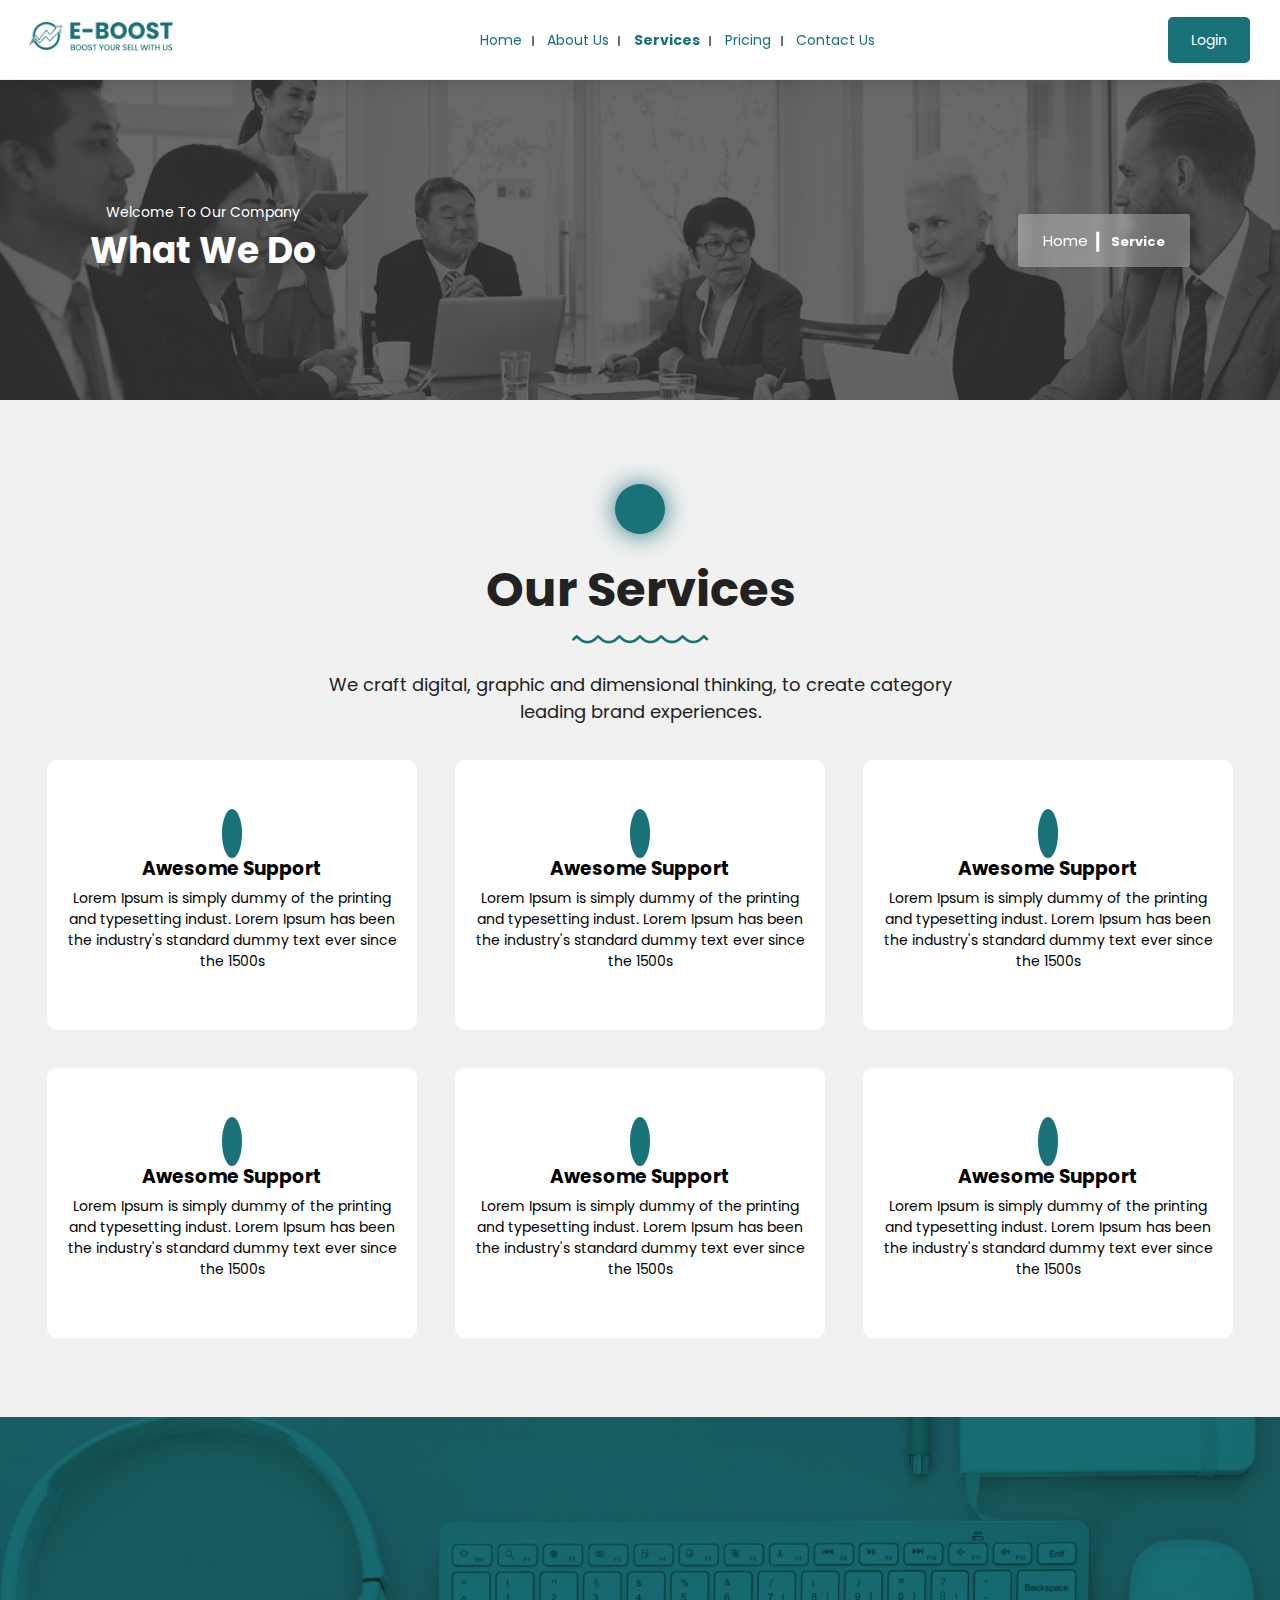
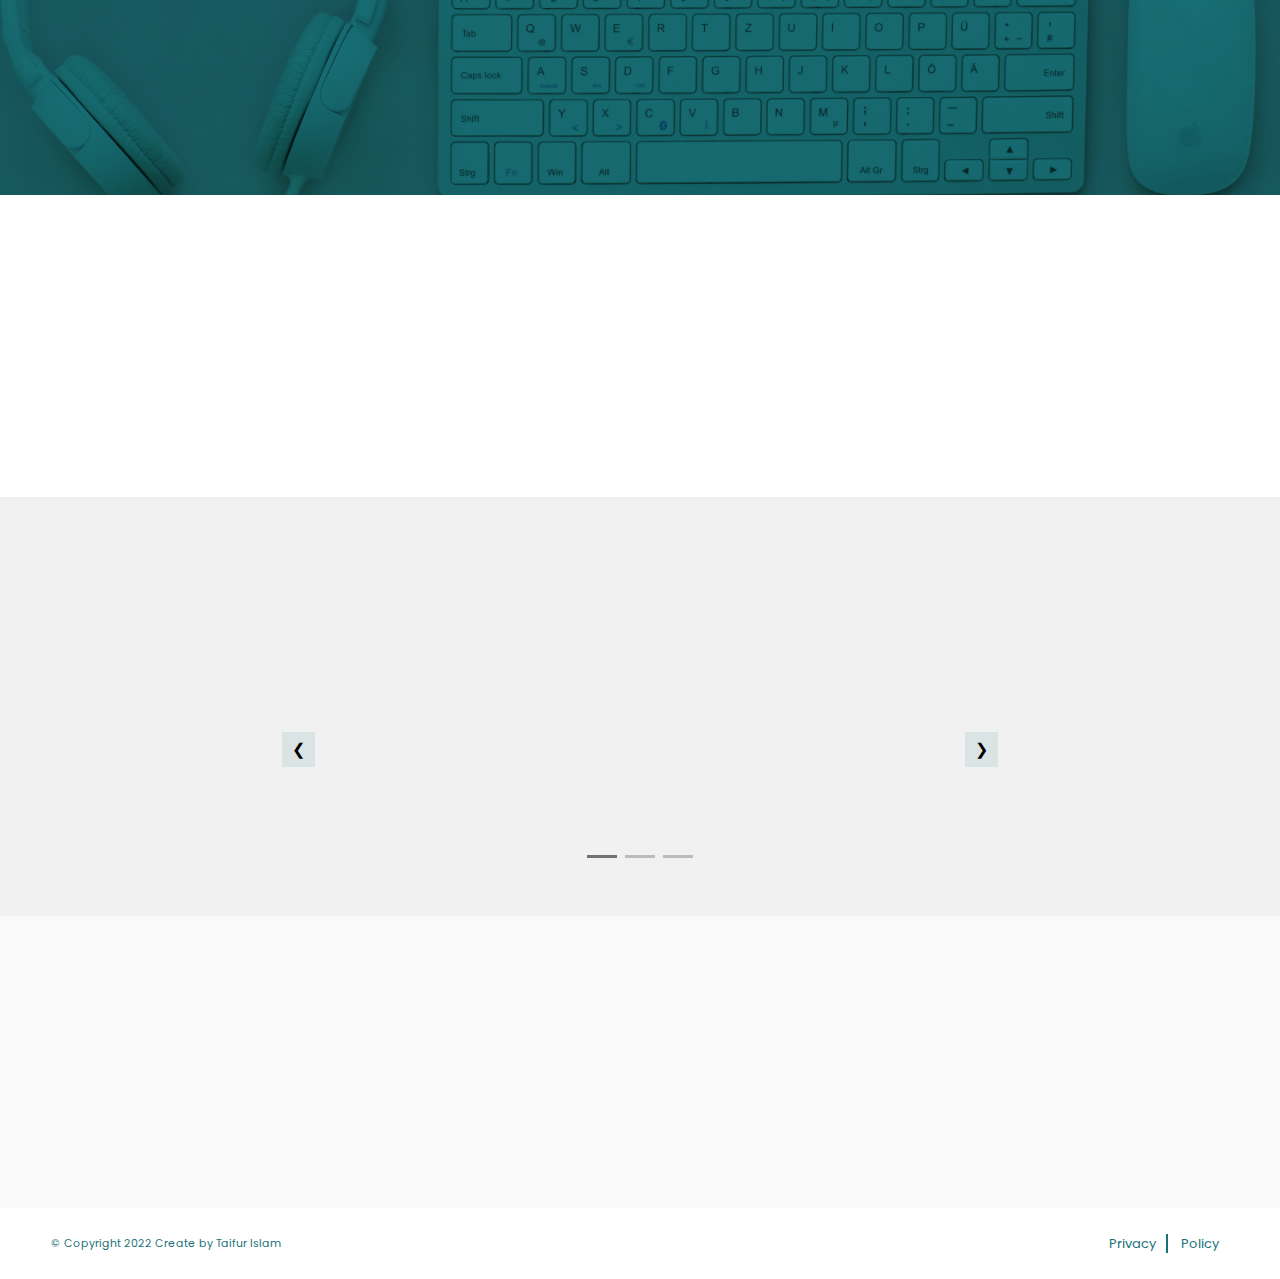
==== service.html @ 2b27e694 "agenci" ====
<!DOCTYPE html>
<html lang="en">
  <head>
    <meta charset="UTF-8" />
    <meta http-equiv="X-UA-Compatible" content="IE=edge" />
    <meta name="viewport" content="width=device-width, initial-scale=1.0" />
    <title>Service</title>

    <!-------------- custom CSS ------------>
    <link rel="stylesheet" href="./Css/Style.css" />

    <!-------------- about us CSS ------------>
    <link rel="stylesheet" href="./Css/about-us.css" />

    <!-------------- service CSS ------------>
    <link rel="stylesheet" href="./Css/service.css" />

    <!-------------- Css Animation ------------>
    <link
      rel="stylesheet"
      href="https://cdnjs.cloudflare.com/ajax/libs/animate.css/4.1.1/animate.min.css"
    />

    <!-------------- Font Awesome icon ------------>
    <link
      rel="stylesheet"
      href="https://cdnjs.cloudflare.com/ajax/libs/font-awesome/6.1.1/css/all.min.css"
      integrity="sha512-KfkfwYDsLkIlwQp6LFnl8zNdLGxu9YAA1QvwINks4PhcElQSvqcyVLLD9aMhXd13uQjoXtEKNosOWaZqXgel0g=="
      crossorigin="anonymous"
      referrerpolicy="no-referrer"
    />
  </head>
  <body>
    <div class="container">
      <!-------------- Header Start ------------>
      <header>
        <div class="header-container scrolled">
          <div class="header-logo">
            <img src="./image/Logo.png" alt="Logo" />
          </div>
          <div class="nav">
            <ul class="show__element">
              <li><a href="index.html">Home</a></li>
              <li><a href="about-us.html">About Us</a></li>
              <li>
                <a class="nav-link-service" href="service.html">Services</a>
              </li>
              <li><a href="price.html">Pricing</a></li>
              <li><a class="contact-us" href="contact.html">Contact Us</a></li>
            </ul>
          </div>
          <div class="login-btn item3">
            <a href="#">
              <span><i class="fa-solid fa-arrow-right-to-bracket"></i></span>
              Login
            </a>

            <div class="toggle__btn">
              <i class="fa-solid fa-bars"></i>
            </div>
          </div>
        </div>
      </header>
      <!-------------- Header end ------------>

      <!-------------- main start ------------>
      <main>
        <!-------------- service start ------------>

        <div class="about-hero serivce-hero">
          <div
            class="about__hero__text wow animate__animated animate__fadeInUp"
          >
            <p>Welcome To Our Company</p>
            <h2>What We Do</h2>
          </div>
          <div class="about__hero__btn wow animate__animated animate__fadeInUp">
            <a class="about__home__btn" href="index.html">Home</a>
            <a href="#">Service</a>
          </div>
        </div>
        <!-------------- service end ------------>

        <!-------------- service start ------------>
        <div class="service-container service-home">
          <div class="service__header wow animate__animated animate__fadeInUp">
            <div class="service__icon">
              <i class="fa-solid fa-screwdriver-wrench"></i>
            </div>
            <h1>Our Services</h1>
            <img src="./image/services heading.png" alt="" />
            <p>
              We craft digital, graphic and dimensional thinking, to create
              category <br />
              leading brand experiences.
            </p>
          </div>
          <div class="service__cards wow animate__animated animate__fadeInUp">
            <div class="service__card">
              <div class="card__top__icon">
                <i class="fa-solid fa-comments-dollar"></i>
              </div>
              <div class="service__text">
                <h3>Awesome Support</h3>
                <p>
                  Lorem Ipsum is simply dummy of the printing and typesetting
                  indust. Lorem Ipsum has been the industry's standard dummy
                  text ever since the 1500s
                </p>
              </div>
              <div class="card__bottom__icon">
                <i class="fas fa-thin fa-arrow-right-long"></i>
              </div>
            </div>

            <div class="service__card">
              <div class="card__top__icon">
                <i class="fa-solid fa-chart-line"></i>
              </div>
              <div class="service__text">
                <h3>Awesome Support</h3>
                <p>
                  Lorem Ipsum is simply dummy of the printing and typesetting
                  indust. Lorem Ipsum has been the industry's standard dummy
                  text ever since the 1500s
                </p>
              </div>
              <div class="card__bottom__icon">
                <i class="fas fa-thin fa-arrow-right-long"></i>
              </div>
            </div>

            <div class="service__card">
              <div class="card__top__icon">
                <i class="fa-solid fa-display"></i>
              </div>
              <div class="service__text">
                <h3>Awesome Support</h3>
                <p>
                  Lorem Ipsum is simply dummy of the printing and typesetting
                  indust. Lorem Ipsum has been the industry's standard dummy
                  text ever since the 1500s
                </p>
              </div>
              <div class="card__bottom__icon">
                <i class="fas fa-thin fa-arrow-right-long"></i>
              </div>
            </div>

            <div class="service__card">
              <div class="card__top__icon">
                <i class="fa-solid fa-comments-dollar"></i>
              </div>
              <div class="service__text">
                <h3>Awesome Support</h3>
                <p>
                  Lorem Ipsum is simply dummy of the printing and typesetting
                  indust. Lorem Ipsum has been the industry's standard dummy
                  text ever since the 1500s
                </p>
              </div>
              <div class="card__bottom__icon">
                <i class="fas fa-thin fa-arrow-right-long"></i>
              </div>
            </div>

            <div class="service__card">
              <div class="card__top__icon">
                <i class="fa-solid fa-comments-dollar"></i>
              </div>
              <div class="service__text">
                <h3>Awesome Support</h3>
                <p>
                  Lorem Ipsum is simply dummy of the printing and typesetting
                  indust. Lorem Ipsum has been the industry's standard dummy
                  text ever since the 1500s
                </p>
              </div>
              <div class="card__bottom__icon">
                <i class="fas fa-thin fa-arrow-right-long"></i>
              </div>
            </div>

            <div class="service__card">
              <div class="card__top__icon">
                <i class="fa-solid fa-comments-dollar"></i>
              </div>
              <div class="service__text">
                <h3>Awesome Support</h3>
                <p>
                  Lorem Ipsum is simply dummy of the printing and typesetting
                  indust. Lorem Ipsum has been the industry's standard dummy
                  text ever since the 1500s
                </p>
              </div>
              <div class="card__bottom__icon">
                <i class="fas fa-thin fa-arrow-right-long"></i>
              </div>
            </div>
          </div>
        </div>
        <!-------------- service end ------------>

        <!-------------- Our Work start ------------>
        <div class="work-container">
          <div class="projects work wow animate__animated animate__fadeInUp">
            <h1 class="work-num number-section" data-number="2570">0+</h1>
            <h2>Projects Done</h2>
          </div>
          <div class="awards work wow animate__animated animate__fadeInUp">
            <h1 class="work-num" data-number="300">0+</h1>
            <h2>Awards Wins</h2>
          </div>
          <div class="clients work wow animate__animated animate__fadeInUp">
            <h1 class="work-num" data-number="4500">0+</h1>
            <h2>Happy Clients</h2>
          </div>
          <div class="country work wow animate__animated animate__fadeInUp">
            <h1 class="work-num" data-number="270">0+</h1>
            <h2>Country</h2>
          </div>
        </div>
        <!-------------- Our Work end ------------>

        <!-------------- Partner start ------------>
        <div
          class="partner-container wow animate__animated animate__fadeInUp"
          id="home-partner"
        >
          <div class="partner__logo">
            <a href="https://www.shopify.com/" target="_blank"
              ><img src="./image/Shopify.png" alt=""
            /></a>
            <a href="https://wordpress.com/" target="_blank">
              <img
                src="./image/6-2-wordpress-logo-high-quality-png.png"
                alt=""
              />
            </a>
            <a href="https://www.envato.com/" target="_blank">
              <img src="./image/envato.png" alt="" />
            </a>
            <a href="https://www.wix.com/" target="_blank">
              <img src="./image/wix.png" alt="" />
            </a>
            <a
              href="https://business.adobe.com/products/magento/magento-commerce.html"
              target="_blank"
            >
              <img src="./image/magento.png" alt="" />
            </a>
            <a href="https://www.templatemonster.com/" target="_blank">
              <img src="./image/partner-logo6.png" alt="" />
            </a>
          </div>
        </div>
        <!-------------- Partner end ------------>

        <!-------------- Review Start ------------>
        <div class="review-container about-review service-review">
          <div class="review__heading wow animate__animated animate__fadeInUp">
            <h1>What Client Says</h1>
            <img src="./image/services heading.png" alt="" />
            <p>
              It is a long established fact that create category leading brand
              experiences a reader will be distracted by the readable content of
              a page when looking.
            </p>
          </div>
          <div
            class="slideshow-container wow animate__animated animate__fadeInUp"
          >
            <div class="reviews__ review__slide">
              <div class="mySlides fade">
                <div class="review__">
                  <div class="review__main">
                    <div class="client__info">
                      <img src="./image/client1.png" alt="" />
                      <h4>Jordan Dakin</h4>
                      <p>Web Designer</p>
                      <div class="review__icon">
                        <i class="fa-solid fa-star"></i>
                        <i class="fa-solid fa-star"></i>
                        <i class="fa-solid fa-star"></i>
                        <i class="fa-solid fa-star"></i>
                        <i class="fa-solid fa-star"></i>
                      </div>
                    </div>
                    <div class="client__review">
                      <p>
                        Our task must be to free ourselves by widening our
                        circle of compassion to embrace all living creaturs and
                        the whole of quis consectetur nunc sit amet semper
                        justo. nature and its beauty.
                      </p>
                    </div>
                  </div>
                </div>
              </div>

              <div class="mySlides fade">
                <div class="review__">
                  <div class="review__main">
                    <div class="client__info">
                      <img
                        class="review__img"
                        src="./image/DSC_0022 1.png"
                        alt=""
                      />
                      <h4>Mossarof Hossain</h4>
                      <p>Web Designer</p>
                      <div class="review__icon">
                        <i class="fa-solid fa-star"></i>
                        <i class="fa-solid fa-star"></i>
                        <i class="fa-solid fa-star"></i>
                        <i class="fa-solid fa-star"></i>
                        <i class="fa-solid fa-star"></i>
                      </div>
                    </div>
                    <div class="client__review">
                      <p>
                        Our task must be to free ourselves by widening our
                        circle of compassion to embrace all living creaturs and
                        the whole of quis consectetur nunc sit amet semper
                        justo. nature and its beauty.
                      </p>
                    </div>
                  </div>
                </div>
              </div>

              <div class="mySlides fade">
                <div class="review__">
                  <div class="review__main">
                    <div class="client__info">
                      <img class="review__img" src="./image/our.png" alt="" />
                      <h4>Sokina Begom</h4>
                      <p>Web Designer</p>
                      <div class="review__icon">
                        <i class="fa-solid fa-star"></i>
                        <i class="fa-solid fa-star"></i>
                        <i class="fa-solid fa-star"></i>
                        <i class="fa-solid fa-star"></i>
                        <i class="fa-solid fa-star"></i>
                      </div>
                    </div>
                    <div class="client__review">
                      <p>
                        Lorem ipsum dolor sit amet, consectetur adipisicing
                        elit. Nostrum, autem non incidunt ducimus iusto facilis
                        doloremque ut molestias veritatis dolores.
                      </p>
                    </div>
                  </div>
                </div>
              </div>
            </div>
          </div>
          <div style="text-align: center">
            <span class="dot" onclick="currentSlide(1)"></span>
            <span class="dot" onclick="currentSlide(2)"></span>
            <span class="dot" onclick="currentSlide(3)"></span>
          </div>
          <div class="slider__arrow__btn">
            <!-- Next and previous buttons -->
            <a class="prev" onclick="plusSlides(-1)">&#10094;</a>
            <a class="next" onclick="plusSlides(1)">&#10095;</a>
          </div>
        </div>
        <!-------------- Review end ------------>

        <!-------------- footer start ------------>
        <footer>
          <div class="footer-container">
            <div class="main__footer">
              <div class="footer__logo wow animate__animated animate__fadeInUp">
                <img src="./image/Logo.png" alt="" />
                <p>
                  Lorem ipsum dolor sit amet consectetur adipisicing elit.
                  Suscipit
                  <br />
                  sint quia officia commodi nihil rem
                </p>
              </div>
              <div
                class="company__footer wow animate__animated animate__fadeInUp"
              >
                <h3>Company</h3>
                <ul>
                  <li><a href="#">Our Team</a></li>
                  <li><a href="#">Our Partner</a></li>
                  <li><a href="#">FAQ</a></li>
                  <li><a href="#">Blog</a></li>
                </ul>
              </div>
              <div
                class="footer__support wow animate__animated animate__fadeInUp"
              >
                <h3>Support</h3>
                <ul>
                  <li><a href="#">Account</a></li>
                  <li><a href="#">Support</a></li>
                  <li><a href="#">Feedback</a></li>
                  <li><a href="#">Contact Us</a></li>
                  <li><a href="#">Accesbility</a></li>
                </ul>
              </div>
              <div
                class="footer__subscribe wow animate__animated animate__fadeInUp"
              >
                <h3>Subscribe For Latest News</h3>
                <label for="Email">
                  <input
                    type="email"
                    name="email"
                    id=""
                    placeholder="Email Address"
                  />
                  <button type="submit">
                    <i class="fa-solid fa-arrow-right-long"></i>
                  </button>
                </label>
                <div
                  class="footer__sub__icon wow animate__animated animate__heartBeat"
                >
                  <ul>
                    <li>
                      <a href="#"><i class="fa-brands fa-facebook"></i></a>
                    </li>
                    <li>
                      <a href="#"><i class="fa-brands fa-twitter"></i></a>
                    </li>
                    <li>
                      <a href="#"><i class="fa-brands fa-instagram"></i></a>
                    </li>
                    <li>
                      <a href="#"><i class="fa-brands fa-linkedin-in"></i></a>
                    </li>
                    <li>
                      <a href="#"><i class="fa-brands fa-youtube"></i></a>
                    </li>
                  </ul>
                </div>
              </div>
            </div>
          </div>
          <div class="footer__copyright">
            <small>
              <span>&copy; Copyright </span> 2022 Create by Taifur Islam
            </small>
            <p>
              <span class="footer__privacy">Privacy</span> <span>Policy</span>
            </p>
          </div>
        </footer>
        <!-------------- footer end ------------>

        <!-------------- Team member end ------------>
      </main>
      <!-------------- main end ------------>

      <!-------------- footer start ------------>
      <footer></footer>

      <!-------------- footer end ------------>
    </div>

    <!-------------- custom js ------------>
    <script src="./JavaScript/service.js"></script>
    <script src="./JavaScript/main.js"></script>

    <!-------------- Wow js ------------>
    <script src="JavaScript/wow.min.js"></script>
    <script>
      new WOW().init();
    </script>
  </body>
</html>
---- Css/Style.css ----
/* ----------------Google Font----------- */

@import url("https://fonts.googleapis.com/css2?family=Abril+Fatface&family=Kdam+Thmor+Pro&family=Montserrat&family=Poppins:wght@200;300;400;500;600;700;800&display=swap");

/* font-family: 'Abril Fatface', cursive;
font-family: 'Kdam Thmor Pro', sans-serif;
font-family: 'Montserrat', sans-serif;
font-family: 'Poppins', sans-serif; */

/*------------- Common Css start -----------*/
*,
*::after,
*::before {
  margin: 0;
  padding: 0;
  box-sizing: border-box;
}
html {
  scroll-behavior: smooth;
}
body {
  height: 100vh;
  margin-top: 80px;
  width: 100%;
  font-family: "Poppins", sans-serif;
}
button {
  border: none;
}
ul {
  list-style: none;
}
a {
  text-decoration: none;
  color: #000000;
}

.active__page {
  font-weight: bold;
  color: #197278;
}

:root {
  --animate-duration: 4000ms;
  --animate-delay: 6s;
}
/*------------- Common Css end -----------*/

/*------------- Header start -----------*/
.container {
  margin: 0;
}

.header-container {
  position: fixed;
  width: 100%;
  display: flex;
  flex-wrap: wrap;
  justify-content: space-around;
  align-items: center;
  padding: 20px 10px;
  z-index: 10;
  top: 0;
}
.header-container.scrolled {
  background-color: rgba(255, 255, 255, 0.9);
  box-shadow: 0 5px 20px 0.1px rgba(0, 0, 0, 0.1);
  -webkit-backdrop-filter: blur(15px);
  backdrop-filter: blur(15px);
}
.header-container.scrolled .header-logo {
  transform: scale(0.9);
  -webkit-transform: scale(0.9);
  -moz-transform: scale(0.9);
  -ms-transform: scale(0.9);
  -o-transform: scale(0.9);
}
.header-logo {
  margin-left: 10px;
  transition: 0.3s;
  -webkit-transition: 0.3s;
  -moz-transition: 0.3s;
  -ms-transition: 0.3s;
  -o-transition: 0.3s;
}
.header-logo:hover {
  transform: scale(1.1);
  -webkit-transform: scale(1.1);
  -moz-transform: scale(1.1);
  -ms-transform: scale(1.1);
  -o-transform: scale(1.1);
}
.header-container .nav ul {
  display: flex;
  align-items: center;
  justify-content: center;
}
.header-container .nav ul li a {
  position: relative;
  padding: 0px 10px 0 15px;
  font-size: 14px;
  color: #197278;
  text-align: center;
}
.header-container .nav ul li a::after {
  content: "";
  height: 2px;
  width: 10px;
  background-color: #717171;
  position: absolute;
  top: 50%;
  left: 95%;
  transform: rotate(90deg);
  -webkit-transform: rotate(90deg);
  -moz-transform: rotate(90deg);
  -ms-transform: rotate(90deg);
  -o-transform: rotate(90deg);
}
.header-container .nav ul li .contact-us::after {
  display: none;
}

.header-container .nav ul li a:focus {
  font-weight: bold;
}
.header-container .nav ul .contact-us {
  border: none;
}
.header-container .login-btn {
  margin-right: 20px;
}
.header-container .login-btn a {
  padding: 13px 23px;
  background-color: #197278;
  color: #ffffff;
  font-size: 14px;
  border-radius: 5px;
  transition: 0.3s;
  -webkit-border-radius: 5px;
  -moz-border-radius: 5px;
  -ms-border-radius: 5px;
  -o-border-radius: 5px;
  -webkit-transition: 0.3s;
  -moz-transition: 0.3s;
  -ms-transition: 0.3s;
  -o-transition: 0.3s;
}
.header-container .login-btn a:hover {
  background-color: #1b5b5f;
}
.toggle__btn {
  display: none;
}

/*------------- Header end -----------*/

/*------------- hero start -----------*/
.hero-container {
  display: flex;
  justify-content: space-around;
  align-items: center;
  height: auto;
  width: 100%;
  padding: 2%;
}
.hero-images {
  padding: 10px;
  position: relative;
}
.hero-images img {
  transform: scale(1);
  -webkit-transform: scale(1);
  -moz-transform: scale(1);
  -ms-transform: scale(1);
  -o-transform: scale(1);
  z-index: 0;
}
.hero-bg img {
  position: absolute;
  left: 220px;
  top: 10px;
}

.hero-text {
  padding: 10px;
}
.hero-text .mult-time {
  display: inline-block;
  margin-bottom: 10px;
  background-color: rgba(140, 222, 220, 30%);
  padding: 10px;
  border-radius: 10px;
  -webkit-border-radius: 10px;
  -moz-border-radius: 10px;
  -ms-border-radius: 10px;
  -o-border-radius: 10px;
  box-shadow: rgba(0, 0, 0, 0.24) 0px 3px 8px;
  transition: all 0.5s ease;
  -webkit-transition: all 0.5s ease;
  -moz-transition: all 0.5s ease;
  -ms-transition: all 0.5s ease;
  -o-transition: all 0.5s ease;
}
.hero-text .mult-time:hover {
  transform: scale(1.1);
  -webkit-transform: scale(1.1);
  -moz-transform: scale(1.1);
  -ms-transform: scale(1.1);
  -o-transform: scale(1.1);
}

.hero-text .mult-time p {
  background-color: rgba(140, 222, 220, 60%);
  padding: 5px;
  font-weight: bold;
  color: #197278;
  border-radius: 5px;
  -webkit-border-radius: 5px;
  -moz-border-radius: 5px;
  -ms-border-radius: 5px;
  -o-border-radius: 5px;
}
.hero-text .grow {
  opacity: 0.7;
  letter-spacing: 1.5px;
  font-size: 50px;
}

.hero-text .business-text {
  display: inline-block;
  color: #197278;
  padding: 0 5px;
  letter-spacing: 3px;
  transform: rotate(-3deg);
  border: 2px solid #197278;
  -webkit-transform: rotate(-3deg);
  -moz-transform: rotate(-3deg);
  -ms-transform: rotate(-3deg);
  -o-transform: rotate(-3deg);
}
.hero-text .business-text h1 {
  font-size: 90px;
  transform: rotate(3deg);
  -webkit-transform: rotate(3deg);
  -moz-transform: rotate(3deg);
  -ms-transform: rotate(3deg);
  -o-transform: rotate(3deg);
}
.hero-text .hero-desc {
  padding: 20px 0 10px 0;
  letter-spacing: 1px;
  font-size: 14px;
  margin-bottom: 10px;
}
.hero-btn {
  display: flex;
  justify-content: start;
  align-items: center;
}
.hero-btn a {
  color: #197278;
  font-size: 15px;
  cursor: pointer;
  border-radius: 3px;
  -webkit-border-radius: 3px;
  -moz-border-radius: 3px;
  -ms-border-radius: 3px;
  -o-border-radius: 3px;
}
.hero-btn .discover-btn {
  display: flex;
  justify-content: center;
  align-items: center;
  text-align: center;
  width: 170px;
  height: 50px;
  margin-right: 10px;
  border: 1.5px solid #197278;
  font-weight: 700;
  transition: 0.3s;
  border-radius: 5px;
  -webkit-transition: 0.3s;
  -moz-transition: 0.3s;
  -ms-transition: 0.3s;
  -o-transition: 0.3s;
  -webkit-border-radius: 5px;
  -moz-border-radius: 5px;
  -ms-border-radius: 5px;
  -o-border-radius: 5px;
}
.hero-btn .discover-btn:hover {
  background-color: #f7dada;
}
.hero-btn .contact-btn {
  display: flex;
  justify-content: center;
  align-items: center;
  text-align: center;
  height: 50px;
  width: 170px;
  letter-spacing: 1px;
  border: 1.5px solid #197278;
  background-color: #197278;
  transition: 0.3s;
  border-radius: 5px;
  -webkit-transition: 0.3s;
  -moz-transition: 0.3s;
  -ms-transition: 0.3s;
  -o-transition: 0.3s;
  -webkit-border-radius: 5px;
  -moz-border-radius: 5px;
  -ms-border-radius: 5px;
  -o-border-radius: 5px;
}
.hero-btn .contact-btn a {
  color: #ffff;
}
.hero-btn .contact-btn:hover {
  background-color: #1b5b5f;
}

/*------------- hero end -----------*/

/*------------- Home page about us start -----------*/
.home-about-container {
  padding: 5% 2%;
  position: relative;
  display: grid;
  grid-template-columns: 1fr 1fr;
  justify-content: center;
  align-items: center;
}
.home-about-image {
  margin-right: 10%;
}
.home-about-image .pc-img {
  margin-left: auto;
  display: block;
  border-radius: 10px;
  -webkit-border-radius: 10px;
  -moz-border-radius: 10px;
  -ms-border-radius: 10px;
  -o-border-radius: 10px;
}
.home-about-image .user-photos {
  position: absolute;
  top: 30%;
  left: 33%;
  background-color: #197278;
  padding: 31px 22px;
  border-radius: 10px;
  -webkit-border-radius: 10px;
  -moz-border-radius: 10px;
  -ms-border-radius: 10px;
  -o-border-radius: 10px;
}
.home-about-image .user-photos img {
  width: 80%;
  display: block;
  margin: 0 auto;
}
.home-about-image .user-photos h2 {
  text-align: center;
  color: #ffffff;
}
.home-about-text {
  margin-left: 10%;
}
.home-about-text .home-about-btn {
  color: #197278;
  font-size: 13px;
  padding: 7px;
  background-color: rgba(25, 114, 120, 20%);
  border-radius: 5px;
  transition: 0.2s;
  -webkit-border-radius: 5px;
  -moz-border-radius: 5px;
  -ms-border-radius: 5px;
  -o-border-radius: 5px;
  -webkit-transition: 0.2s;
  -moz-transition: 0.2s;
  -ms-transition: 0.2s;
  -o-transition: 0.2s;
}
.home-about-text .home-about-btn:hover {
  background-color: #197278;
  color: #ffffff;
}
.home-about-text h1 {
  color: #222222;
  font-size: 30px;
  font-weight: bold;
  margin: 20px 0;
}
.home-about-text p {
  font-size: 15px;
  line-height: 30px;
  margin-bottom: 15px;
}
.home-about-text .lern-more-btn {
  width: 130px;
  height: 45px;
  margin-top: 30px;
  font-size: 14px;
  display: flex;
  justify-content: center;
  align-items: center;
  background-color: #197278;
  border-radius: 5px;
  transition: 0.3s;
  box-shadow: 0px 4px 23px rgb(25 114 120 / 48%);
  -webkit-border-radius: 5px;
  -moz-border-radius: 5px;
  -ms-border-radius: 5px;
  -o-border-radius: 5px;
  -webkit-transition: 0.3s;
  -moz-transition: 0.3s;
  -ms-transition: 0.3s;
  -o-transition: 0.3s;
}
.home-about-text .lern-more-btn a {
  font-size: 14px;
  color: #fff;
}
.home-about-text .lern-more-btn:hover {
  background-color: #164447;
}
/*------------- Home page about us end -----------*/

/*------------- services start -----------*/
.service-container {
  padding: 5% 2%;
  background-color: #f1f1f1;
}
.service__header {
  text-align: center;
}
.service__header .service__icon {
  height: 50px;
  width: 50px;
  margin: 20px auto;
  font-size: 1.3rem;
  background-color: #197278;
  color: #ffffff;
  padding: 10px;
  box-shadow: rgb(25 114 120 / 94%) 0px 1px 25px;
  border-radius: 50%;
  -webkit-border-radius: 50%;
  -moz-border-radius: 50%;
  -ms-border-radius: 50%;
  -o-border-radius: 50%;
}
.service__header h1 {
  font-size: 48px;
  color: #222222;
}
.service__header p {
  font-size: 18px;
  margin: 20px 0;
  color: #222222;
}
.service-container .service__cards {
  display: grid;
  grid-template-columns: auto auto auto;
  justify-content: center;
  align-items: center;
  text-align: center;
  grid-gap: 0.5rem;
}

.service-container .service__cards .card__top__icon i {
  background-color: #197278;
  color: #ffffff;
  font-size: 1.3rem;
  padding: 10px;
  border-radius: 50%;
  -webkit-border-radius: 50%;
  -moz-border-radius: 50%;
  -ms-border-radius: 50%;
  -o-border-radius: 50%;
}

.service-container .service__cards .service__card {
  display: flex;
  justify-content: center;
  align-items: center;
  flex-direction: column;
  width: 370px;
  height: 270px;
  padding: 10px 20px;
  margin: 15px;
  background-color: #ffffff;
  border-radius: 10px;

  -webkit-border-radius: 10px;
  -moz-border-radius: 10px;
  -ms-border-radius: 10px;
  -o-border-radius: 10px;
}
.service-container .service__card h3 {
  margin: 5px 0;
}
.service-container .service__card p {
  font-size: 14px;
}
.service-container .service__card .card__bottom__icon i {
  opacity: 0.7;
}
.service-container .service__cards .service__card:hover {
  box-shadow: 0px 4px 15px rgba(25, 114, 120, 0.2);
  background-color: #197278;
  color: #ffff;
}
.service__card:hover .card__top__icon i {
  color: #197278;
  background-color: #ffff;
}
/*------------- services end -----------*/

/*------------- Client Review start -----------*/
.review-container {
  height: auto;
  position: relative;
  padding: 4% 25%;
  text-align: center;
  background-color: #ffffff;
}

.review-container .review__heading img {
  margin: 10px 0;
}
.review-container .review__heading p {
  margin-bottom: 10px;
  font-size: 14px;
  letter-spacing: 0.5px;
}
.review-container .review__main {
  display: grid;
  grid-template-columns: 35% 65%;
  justify-content: center;
  align-items: center;
  border: 1px solid #197278;
  padding: 10px;
  margin: 4% 0%;
  border-radius: 10px;
  -webkit-border-radius: 10px;
  -moz-border-radius: 10px;
  -ms-border-radius: 10px;
  -o-border-radius: 10px;
}
.review-container .reviews__ {
  transition: 0.5s;
  -webkit-transition: 0.5s;
  -moz-transition: 0.5s;
  -ms-transition: 0.5s;
  -o-transition: 0.5s;
}
.review-container .client__info {
  border-right: 1px solid #197278;
  margin-right: 15%;
}
.review-container .client__info p {
  font-size: 10px;
}
.review-container .client__info .review__icon {
  font-size: 10px;
  color: #ffa500;
}
.review-container .client__review {
  font-size: 13px;
  text-align: start;
}
.review-container .client__info .review__img {
  width: 24%;
  border-radius: 50%;
  -webkit-border-radius: 50%;
  -moz-border-radius: 50%;
  -ms-border-radius: 50%;
  -o-border-radius: 50%;
}
.review-container .slider__arrow__btn a {
  position: absolute;
  top: 56%;
  display: flex;
  align-items: center;
  justify-content: space-between;
  cursor: pointer;
  transition: 0.3s;
  -webkit-transition: 0.3s;
  -moz-transition: 0.3s;
  -ms-transition: 0.3s;
  -o-transition: 0.3s;
}
.review-container .slider__arrow__btn .prev {
  padding: 5px 10px;
  background-color: rgba(25, 114, 120, 10%);
  left: 22%;
}
.review-container .slider__arrow__btn .next {
  padding: 5px 10px;
  background-color: rgba(25, 114, 120, 10%);
  right: 22%;
}
.review-container .slider__arrow__btn .next:hover {
  background-color: #197278;
  color: #ffffff;
}
.review-container .slider__arrow__btn .prev:hover {
  background-color: #197278;
  color: #ffffff;
}
/* The dots/bullets/indicators */
.dot {
  cursor: pointer;
  height: 3px;
  width: 30px;
  margin: 0 2px;
  background-color: #bbb;
  display: inline-block;
  transition: background-color 0.6s ease;
}

.active,
.dot:hover {
  background-color: #717171;
}

/* Fading animation */
.fade {
  -webkit-animation-name: fade;
  animation-name: fade;
  -webkit-animation-duration: 1.5s;
  animation-duration: 1.5s;
}

@-webkit-keyframes fade {
  from {
    opacity: 0.4;
  }
  to {
    opacity: 1;
  }
}

@keyframes fade {
  from {
    opacity: 0.4;
  }
  to {
    opacity: 1;
  }
}

/*------------- Client Review end -----------*/

/*------------- Our Work start -----------*/
.work-container {
  height: 45vh;
  background-image: url("/image/work-bg.png");
  background-repeat: no-repeat;
  background-size: cover;
  display: flex;
  justify-content: center;
  align-items: center;
}
.work-container .work {
  background-color: rgba(255, 255, 255, 0.2);
  margin: 0 10px;
  text-align: center;
  color: #ffffff;
  width: 260px;
  height: 250px;
  display: flex;
  justify-content: center;
  align-items: center;
  flex-direction: column;
  backdrop-filter: blur(5px);
  -webkit-backdrop-filter: blur(5px);
}
.work-container .work h1 {
  font-size: 1.7rem;
}
.work-container .work h2 {
  font-size: 1.2rem;
}
/*------------- Our Work end -----------*/

/*------------- Pricing Plan Start -----------*/
.pricing-container {
  text-align: center;
  padding: 2%;
  background-color: #f1f1f1;
}
.pricing__heading p {
  font-size: 14px;
}
.pricing__heading .slide__btn p {
  font-size: 15px;
  font-weight: bold;
}
.pricing-container .pricing__heading input[type="checkbox"] {
  position: relative;
  margin: 10px;
  width: 70px;
  height: 35px;
  border: none;
  -webkit-appearance: none;
  background-color: #197278;
  outline: none;
  cursor: pointer;
  border-radius: 20px;

  transition: 0.5s;
  -webkit-border-radius: 20px;
  -moz-border-radius: 20px;
  -ms-border-radius: 20px;
  -o-border-radius: 20px;
  -webkit-transition: 0.5s;
  -moz-transition: 0.5s;
  -ms-transition: 0.5s;
  -o-transition: 0.5s;
}
.pricing-container .pricing__heading .slide__btn {
  display: flex;
  justify-content: center;
  align-items: center;
  margin-top: 50px;
}
.pricing__heading input[type="checkbox"]::before {
  content: "";
  position: absolute;
  height: 25px;
  width: 25px;
  background-color: #ffffff;
  border-radius: 20px;
  top: 15%;
  left: 10%;
  transition: 0.5s;
  transform: scale(1.1);

  -webkit-border-radius: 20px;
  -moz-border-radius: 20px;
  -ms-border-radius: 20px;
  -o-border-radius: 20px;
  -webkit-transition: 0.5s;
  -moz-transition: 0.5s;
  -ms-transition: 0.5s;
  -o-transition: 0.5s;
  -webkit-transform: scale(1.1);
  -moz-transform: scale(1.1);
  -ms-transform: scale(1.1);
  -o-transform: scale(1.1);
}
.pricing__heading input:checked[type="checkbox"]::before {
  left: 55%;
}
.pricing-container .pricing__main {
  text-align: center;
}
.pricing-container .pricing__main .pricing__cards {
  display: flex;
  justify-content: center;
  align-items: center;
  padding: 2%;
}
.pricing-container .pricing__main .pricing__cards p {
  font-size: 18px;
  font-weight: 600;
  margin-bottom: 10px;
  color: #197278;
}
.pricing-container .pricing__main .pricing__card h2 {
  color: #222222;
  font-size: 36px;
  font-weight: 600;
  margin-bottom: 15px;
  position: relative;
}
.pricing-container .pricing__main .pricing__card h2::before {
  content: "";
  position: absolute;
  height: 3px;
  width: 100%;
  left: 0;
  bottom: -20px;
  background-color: #e8e8e8;
  opacity: 0.5;
}
.pricing-container .pricing__main .pricing__card {
  background-color: #ffffff;
  padding: 2% 1%;
  margin: 20px 10px;
  width: 270px;
  height: 450px;
  border-radius: 10px;
  transition: 0.3s;
  -webkit-border-radius: 10px;
  -moz-border-radius: 10px;
  -ms-border-radius: 10px;
  -o-border-radius: 10px;
  -webkit-transition: 0.3s;
  -moz-transition: 0.3s;
  -ms-transition: 0.3s;
  -o-transition: 0.3s;
}
.pricing-container .pricing__main .pricing__card span {
  color: #888888;
  font-size: 13px;
  font-weight: lighter;
}
.pricing-container .pricing__card .plan__feture ul {
  list-style-type: square;
  font-size: 14px;
  padding: 20px;
  text-align: start;
  line-height: 40px;
}
.pricing-container .pricing__main .pricing__card:hover {
  transform: scaleY(1.1);
  box-shadow: rgba(0, 0, 0, 0.1) 0px 5px 18px, rgba(0, 0, 0, 0.12) 0px 10px 10px;
  -webkit-transform: scaleY(1.1);
  -moz-transform: scaleY(1.1);
  -ms-transform: scaleY(1.1);
  -o-transform: scaleY(1.1);
}
.pricing-container .pricing__card a {
  font-size: 14px;
  border: 1.5px solid #197278;
  color: #197278;

  padding: 12px 17px;
  border-radius: 3px;
  transition: 0.3s;
  -webkit-border-radius: 3px;
  -moz-border-radius: 3px;
  -ms-border-radius: 3px;
  -o-border-radius: 3px;
  -webkit-transition: 0.3s;
  -moz-transition: 0.3s;
  -ms-transition: 0.3s;
  -o-transition: 0.3s;
}
.pricing-container .pricing__card a:hover {
  color: #ffffff;
  background-color: #197278;
}
/*------------- Pricing Plan end -----------*/

/*------------- partner start -----------*/
.partner-container {
  height: auto;
  position: relative;
}
.partner-container .partner__logo {
  display: grid;
  grid-template-columns: 1fr 1fr 1fr 1fr 1fr 1fr;
  justify-content: center;
  align-items: center;
  padding: 7% 8%;
  margin-left: 2%;
}

.partner-container .partner__logo img {
  display: block;
  width: 70%;
  transition: 0.3s;
  -webkit-transition: 0.3s;
  -moz-transition: 0.3s;
  -ms-transition: 0.3s;
  -o-transition: 0.3s;
}
.partner-container .partner__logo img:hover {
  transform: scale(1.1);
  -webkit-transform: scale(1.1);
  -moz-transform: scale(1.1);
  -ms-transform: scale(1.1);
  -o-transform: scale(1.1);
}
/*------------- partner end -----------*/

/*------------- contact us start -----------*/
.contact-section {
  background-color: #f1f1f1;
  padding: 4%;
}
.contact-section .contact__heading {
  text-align: center;
}
.contact-section .contact__heading i {
  display: flex;
  justify-content: center;
  align-items: center;
  background-color: #197278;
  color: #ffffff;
  width: 50px;
  height: 50px;
  margin: 10px auto;
  box-shadow: rgb(25 114 120 / 94%) 0px 1px 25px;

  border-radius: 50%;
  -webkit-border-radius: 50%;
  -moz-border-radius: 50%;
  -ms-border-radius: 50%;
  -o-border-radius: 50%;
}
.contact-section .contact__heading h1 {
  font-size: 36px;
  color: #222222;
}
.contact-section .contact__heading p {
  color: #666666;
  font-size: 18px;
  margin-top: 5px;
}
.contact-section .contact__from {
  text-align: center;
  padding: 4% 2%;
}
.contact-section .contact__from input {
  padding: 9px;
  width: 370px;
  height: 50px;
  margin: 8px 10px;
  border-radius: 5px;
  background-color: #f1f1f1;
  border: 2px solid #cccccc;
  outline: none;
  -webkit-border-radius: 5px;
  -moz-border-radius: 5px;
  -ms-border-radius: 5px;
  -o-border-radius: 5px;
}
.contact-section .contact__from textarea {
  padding: 9px;
  width: 770px;
  height: 200px;
  resize: none;
  margin: 8px 10px;
  border-radius: 5px;
  background-color: #f1f1f1;
  border: 2px solid #cccccc;

  outline: none;
  -webkit-border-radius: 5px;
  -moz-border-radius: 5px;
  -ms-border-radius: 5px;
  -o-border-radius: 5px;
}
.contact-section .contact__from button {
  margin-top: 15px;
  font-size: 14px;
  background-color: #197278;
  color: #ffffff;
  padding: 9px;
  width: 170px;
  height: 45px;
  cursor: pointer;
  transition: 0.3s;
  border-radius: 5px;
  -webkit-border-radius: 5px;
  -moz-border-radius: 5px;
  -ms-border-radius: 5px;
  -o-border-radius: 5px;
  -webkit-transition: 0.3s;
  -moz-transition: 0.3s;
  -ms-transition: 0.3s;
  -o-transition: 0.3s;
}
.contact-section .contact__from button:hover {
  background-color: #425f61;
}
/*------------- contact us end -----------*/

/*------------- footer Start -----------*/
.footer-container {
  padding: 3%;
  background-color: #f9f9f9;
}
.footer-container .main__footer {
  display: grid;
  grid-template-columns: 30% 20% 20% 30%;
  justify-content: center;
  text-align: start;
}
.footer-container .main__footer .footer__logo img {
  width: 60%;
}
.footer-container .footer__logo p {
  color: #222222;
  font-size: 14px;
  padding: 5px;
}
.footer-container .company__footer {
  display: flex;
  align-items: center;
  flex-direction: column;
}
.footer-container .company__footer h3 {
  margin-left: 43px;
  font-weight: 600;

  font-size: 24px;
  color: #222222;
  margin-bottom: 20px;
}
.footer-container .company__footer ul li {
  margin-bottom: 8px;
  font-size: 14px;
  color: #222222;
}
.footer-container .company__footer ul li a {
  padding: 5px;
  border-radius: 3px;
  font-size: 13px;
  -webkit-border-radius: 3px;
  -moz-border-radius: 3px;
  -ms-border-radius: 3px;
  -o-border-radius: 3px;
}
.footer-container .company__footer ul li a:hover {
  color: #ffffff;
  background-color: #197278;
}
.footer-container .footer__support {
  display: flex;
  align-items: center;
  flex-direction: column;
}
.footer-container .footer__support p {
  color: #222222;
  font-size: 14px;
}
.footer-container .footer__support h3 {
  margin-left: 25px;
  font-weight: 600;
  font-size: 24px;
  color: #222222;
  margin-bottom: 20px;
}
.footer-container .footer__support ul li {
  margin-bottom: 7px;
}
.footer-container .footer__support ul li a {
  padding: 5px;
  border-radius: 3px;
  font-size: 13px;
  -webkit-border-radius: 3px;
  -moz-border-radius: 3px;
  -ms-border-radius: 3px;
  -o-border-radius: 3px;
}
.footer-container .footer__support ul li a:hover {
  color: #ffffff;
  background-color: #197278;
}

.footer-container .footer__subscribe {
  display: flex;
  align-items: center;
  flex-direction: column;
  padding: 5px;
}
.footer-container .footer__subscribe h3 {
  font-weight: 600;

  font-size: 24px;
  color: #222222;
  margin-bottom: 20px;
}
.footer-container .footer__subscribe label {
  display: flex;
  justify-content: center;
  align-items: center;
}
.footer-container .footer__subscribe input {
  padding: 10px;
  outline: none;
  width: 250px;
  border: 2px solid #197278;
  border-radius: 4px 0 0 4px;
  -webkit-border-radius: 4px 0 0 4px;
  -moz-border-radius: 4px 0 0 4px;
  -ms-border-radius: 4px 0 0 4px;
  -o-border-radius: 4px 0 0 4px;
}
.footer-container .footer__subscribe button {
  background-color: #197278;
  color: #ffffff;
  padding: 12px;
  cursor: pointer;
  border-radius: 0 4px 4px 0;
  -webkit-border-radius: 0 4px 4px 0;
  -moz-border-radius: 0 4px 4px 0;
  -ms-border-radius: 0 4px 4px 0;
  -o-border-radius: 0 4px 4px 0;
}

.footer__subscribe .footer__sub__icon ul {
  display: flex;
  justify-content: center;
  align-items: center;
}
.footer__subscribe .footer__sub__icon ul li i {
  padding: 10px;
  margin: 15px 6px;
  background-color: #197278;
  color: #ffffff;
  transition: 0.3s;
  border-radius: 50%;
  -webkit-border-radius: 50%;
  -moz-border-radius: 50%;
  -ms-border-radius: 50%;
  -o-border-radius: 50%;
  -webkit-transition: 0.3s;
  -moz-transition: 0.3s;
  -ms-transition: 0.3s;
  -o-transition: 0.3s;
}
.footer__subscribe .footer__sub__icon ul li i:hover {
  background-color: #ffffff;
  color: #197278;
  box-shadow: rgba(0, 0, 0, 0.25) 0px 14px 28px,
    rgba(0, 0, 0, 0.22) 0px 10px 10px;
}
.footer__copyright {
  display: flex;
  justify-content: space-between;
  align-items: center;
  padding: 2% 4%;
  font-size: 13px;
  color: #197278;
}
.footer__copyright .footer__privacy {
  border-right: 2px solid #197278;
}
.footer__copyright p span {
  padding: 0px 10px;
  margin: 0;
}
/*------------- footer end -----------*/

/*-------------responsiv start -----------*/
@media screen and (max-width: 3840px) {
  .container {
    margin: 0 25%;
  }

  .header-container {
    position: fixed;
    width: 50%;
    margin: 0 auto;
    left: 0;
    right: 0;
    justify-content: space-between;

    top: 0;
  }

  .service-container .service__cards {
    display: grid;
    grid-template-columns: auto auto auto;
    justify-content: center;
    align-items: center;
    text-align: center;
    grid-gap: 0.5rem;
  }

  .work-container {
    height: 45vh;
    background-image: url("/image/work-bg.png");
    background-repeat: no-repeat;
    background-size: cover;
    display: flex;
    justify-content: center;
    align-items: center;
  }

  .work-container {
    height: auto;
    padding: 5% 0;
  }
}
@media screen and (max-width: 2500px) {
  .container {
    margin: 0 0%;
  }
  .header-container {
    position: fixed;
    width: 100%;
    left: 0;
    right: 0;
    display: flex;
    flex-wrap: wrap;
    justify-content: space-between;
    padding: 20px 10px;
    z-index: 10;
    top: 0;
  }
}

@media screen and (max-width: 1700px) {
  .container {
    margin: 0;
  }
  .header-container {
    position: fixed;
    width: 100%;
    left: 0;
    right: 0;
    display: flex;
    flex-wrap: wrap;
    justify-content: space-between;
    padding: 20px 10px;
    z-index: 10;
    top: 0;
  }
}

@media screen and (max-width: 1230px) {
  .service-container .service__cards .service__card {
    width: auto;
    height: auto;
  }
  .hero-bg img {
    position: absolute;
    left: 200px;
    top: 10px;
  }
}

@media screen and (max-width: 1190px) {
  .hero-images img {
    transform: scale(0.7);
    -webkit-transform: scale(0.7);
    -moz-transform: scale(0.7);
    -ms-transform: scale(0.7);
    -o-transform: scale(0.7);
    z-index: 0;
  }
  .hero-text {
    padding: 10px;
    transform: translateX(100px) scale(0.9);
    -webkit-transform: translateX(100px) scale(0.9);
    -moz-transform: translateX(100px) scale(0.9);
    -ms-transform: translateX(100px) scale(0.9);
    -o-transform: translateX(100px) scale(0.9);
  }
}

@media screen and (max-width: 1080px) {
  .container {
    margin: 0;
  }
  .header-container {
    position: fixed;
    width: 100%;
    left: 0;
    right: 0;
    display: flex;
    flex-wrap: wrap;
    justify-content: space-between;
    padding: 20px 10px;
    z-index: 10;
    top: 0;
  }

  /*------------- heor responsiv start -----------*/
  .hero-container {
    width: 100%;
    padding: 0%;
    height: auto;
  }

  .hero-images img {
    transform: scale(0.6);
    -webkit-transform: scale(0.6);
    -moz-transform: scale(0.6);
    -ms-transform: scale(0.6);
    -o-transform: scale(0.6);
  }
  .hero-bg img {
    left: 180px;
  }
  /*------------- heor responsiv end -----------*/

  /*------------- about responsiv start -----------*/
  .home-about-image .pc-img {
    width: 90%;
    margin-left: 0%;
  }
  .home-about-image .user-photos {
    top: 30%;
    left: 28%;
    padding: 20px 0px;
  }
  .home-about-image .user-photos img {
    width: 80%;
    display: block;
    margin: 0 auto;
  }

  /*------------- about responsiv end -----------*/

  /* pricing */
  .pricing-container .pricing__main .pricing__cards {
    display: grid;
    grid-template-columns: 1fr 1fr;
    margin: 0 15%;
    text-align: center;
  }
  .pricing-container .pricing__card .plan__feture ul {
    margin-left: 7%;
    text-align: justify;
  }
  .pricing-container .pricing__main .pricing__card {
    padding-bottom: 10%;
  }

  .review-container {
    height: auto;
    position: relative;
    padding: 4% 20%;
    text-align: center;
    background-color: #f1f1f1;
  }
  .review-container .slider__arrow__btn a {
    top: 60%;
  }
  .review-container .slider__arrow__btn .prev {
    left: 16%;
  }
  .review-container .slider__arrow__btn .next {
    right: 16%;
  }
  .work-container {
    height: 45;
  }

  .pricing-container {
    text-align: center;
    padding: 2% 0;
    background-color: #f1f1f1;
  }
  .pricing-container .pricing__main .pricing__cards {
    padding: 4% 2%;
  }
}

@media screen and (max-width: 1000px) {
  /*------------- header responsiv start -----------*/

  /*------------- header responsiv end -----------*/
  .service-container {
    padding: 1%;
  }

  /*------------- heor responsiv start -----------*/

  .hero-images img {
    transform: scale(0.6);
    -webkit-transform: scale(0.6);
    -moz-transform: scale(0.6);
    -ms-transform: scale(0.6);
    -o-transform: scale(0.6);
  }

  /*------------- heor responsiv end -----------*/
}

@media screen and (max-width: 968px) {
  .hero-container {
    justify-content: center;
    padding: 2%;
  }
  .hero-images {
    transform: translateX(-10%);
    -webkit-transform: translateX(-10%);
    -moz-transform: translateX(-10%);
    -ms-transform: translateX(-10%);
    -o-transform: translateX(-10%);
  }
  .hero-text {
    margin-left: 15%;
  }
  .service-container {
    padding: 5% 2%;
  }

  .work-container .work {
    width: 210px;
    height: 200px;
  }

  .pricing-container .pricing__main .pricing__cards {
    display: grid;
    grid-template-columns: 1fr 1fr;
    margin: 0 9%;
    text-align: center;
  }
  .pricing-container .pricing__card .plan__feture ul {
    margin-left: 7%;
    text-align: justify;
  }
  .pricing-container .pricing__main .pricing__card {
    padding-bottom: 10%;
  }
}

@media screen and (max-width: 900px) {
  .hero-images img {
    transform: scale(0.6) translateX(-5%);
    -webkit-transform: scale(0.6) translateX(-5%);
    -moz-transform: scale(0.6) translateX(-5%);
    -ms-transform: scale(0.6) translateX(-5%);
    -o-transform: scale(0.6) translateX(-5%);
  }
  .hero-bg img {
    position: absolute;
    left: 160px;
    top: 10px;
  }
  .hero-text {
    margin-left: 10%;
  }

  .contact-section .contact__from input {
    width: 300px;
    height: 50px;
  }
  .contact-section .contact__from textarea {
    width: 630px;
    height: 200px;
  }

  .footer-container .main__footer {
    display: grid;
    grid-template-columns: auto;
    grid-template-areas:
      "fl fl fl fl fl fl"
      "cf cf fs fs f-sub f-sub";
    justify-content: center;
    align-items: center;
    padding: 4%;
  }
  .footer-container .footer__logo {
    grid-area: fl;
    padding: 5% 4%;
  }
  .footer-container .company__footer {
    grid-area: cf;
  }
  .footer-container .footer__support {
    grid-area: fs;
    margin-top: 50px;
  }
  .footer-container .footer__support h3 {
    margin-bottom: 20px;
  }
  .footer-container .footer__subscribe {
    grid-area: f-sub;
  }
  .footer-container .main__footer .footer__logo img {
    width: 20%;
  }
}

@media screen and (max-width: 860px) {
  .header-logo img {
    width: 9em;
  }

  .hero-images img {
    transform: scale(0.55) translateX(-20%);
    -webkit-transform: scale(0.55) translateX(-20%);
    -moz-transform: scale(0.55) translateX(-30%);
    -ms-transform: scale(0.55) translateX(-20%);
    -o-transform: scale(0.55) translateX(-20%);
  }
  .hero-bg img {
    position: absolute;
    left: 140px;
    top: 10px;
  }

  .hero-text {
    padding-left: 30%;
    transform: scale(0.8) translateX(50px);
    -webkit-transform: scale(0.8) translateX(50px);
    -moz-transform: scale(0.8) translateX(50px);
    -ms-transform: scale(0.8) translateX(50px);
    -o-transform: scale(0.8) translateX(50px);
  }

  .service-container .service__cards {
    display: grid;
    grid-template-columns: auto auto;
    justify-content: center;
    align-items: center;
    text-align: center;
    grid-gap: 0.5rem;
  }
}

@media screen and (max-width: 775px) {
  .header-container {
    background-color: #fff;
  }
  .header-container.scrolled {
    background-color: #f1f1f1;
  }
  .header-container .nav ul {
    flex-direction: column;
    display: flex;
    width: 100%;
    background-color: #fff;
    position: fixed;
    top: 75px;
    right: -100%;
    text-align: center;
    padding-bottom: 10px;
    transition: all 0.3s;
    -webkit-transition: all 0.3s;
    -moz-transition: all 0.3s;
    -ms-transition: all 0.3s;
    -o-transition: all 0.3s;
  }
  .nav ul.scrolled {
    background-color: #f1f1f1;
  }

  .nav .show__element.show {
    right: 0;
  }
  .header-container .nav ul li {
    margin: 10px 0;
    line-height: 30px;
  }
  .header-container .nav ul li a {
    border-right: none;
    font-size: 16px;
  }
  .header-container .nav ul li a::after {
    display: none;
  }
  .login-btn {
    display: flex;
    justify-content: space-between;
    align-items: center;
  }
  .toggle__btn {
    display: block;
    font-size: 25px;
    cursor: pointer;
    padding: 5px;
    margin-left: 20px;
    color: #197278;
    transition: 0.3s;
    -webkit-transition: 0.3s;
    -moz-transition: 0.3s;
    -ms-transition: 0.3s;
    -o-transition: 0.3s;
  }
  .toggle__btn__click {
    border-radius: 5px;
    transform: rotate(90deg);
    -webkit-transform: rotate(90deg);
    -moz-transform: rotate(90deg);
    -ms-transform: rotate(90deg);
    -o-transform: rotate(90deg);
    -webkit-border-radius: 5px;
    -moz-border-radius: 5px;
    -ms-border-radius: 5px;
    -o-border-radius: 5px;
  }

  .hero-container {
    background-image: url("/image/man1.png");
    background-position: right;
    background-repeat: no-repeat;
    background-size: 60%;
    justify-content: center;
    padding: 2%;
    position: relative;
  }
  .filter__blur {
    background: linear-gradient(
      rgba(236, 240, 241, 0.7),
      rgba(189, 195, 199, 0.7)
    );
    position: absolute;
    height: 100%;
    width: 100%;
  }
  .hero-images img {
    display: none;
  }
  .hero-text {
    margin-top: 20px;
    margin-left: 0;
    padding-left: 0%;
    transform: scale(1) translateX(0);
    -webkit-transform: scale(1) translateX(0);
    -moz-transform: scale(1) translateX(0);
    -ms-transform: scale(1) translateX(0);
    -o-transform: scale(1) translateX(0);
  }

  .home-about-text {
    margin-left: 7%;
  }
  .home-about-image .pc-img {
    margin-left: auto;
    width: 100%;
  }
  .home-about-image .user-photos {
    top: 35%;
    left: 25%;
  }
  .home-about-image .user-photos img {
    width: 70%;
    display: block;
    margin: 0 auto;
  }

  .review-container {
    padding: 4% 13%;
  }
  .review-container .slider__arrow__btn .prev {
    left: 8%;
  }
  .review-container .slider__arrow__btn .next {
    right: 8%;
  }

  .work-container .work {
    width: 160px;
    height: 160px;
  }

  .work-container .work h1 {
    font-size: 1.5rem;
  }
  .work-container .work h2 {
    font-size: 1rem;
  }

  .pricing-container .pricing__main .pricing__cards {
    display: grid;
    grid-template-columns: 1fr 1fr;
    margin: 0 9%;
    text-align: center;
  }
  .pricing-container .pricing__card .plan__feture ul {
    margin-left: 7%;
    text-align: justify;
  }
  .pricing-container .pricing__main .pricing__card {
    padding-bottom: 10%;
  }

  /* footer */
  .footer-container .main__footer h3 {
    font-size: 1.2rem;
  }
  .footer-container .company__footer h3 {
    margin-left: 25px;
    margin-top: 5px;
  }
  .footer-container .main__footer .footer__logo {
    padding: 0 4%;
  }
}

@media screen and (max-width: 730px) {
  .contact-section .contact__from input {
    width: 230px;
    height: 50px;
  }
  .contact-section .contact__from textarea {
    width: 490px;
    height: 200px;
  }
}

@media screen and (max-width: 700px) {
  .home-about-container {
    display: grid;
    grid-template-columns: auto;
    justify-content: center;
    align-items: center;
  }
  .home-about-image {
    margin-right: auto;
  }
  .home-about-image .pc-img {
    width: 85%;
    margin-right: auto;
    margin-bottom: 40px;
  }
  .home-about-image .user-photos {
    position: absolute;
    top: 23%;
    left: 50%;
  }

  .pricing-container .pricing__main .pricing__cards {
    margin: 0 5%;
  }
}

@media screen and (max-width: 620px) {
  /* hero */
  .hero-container {
    background-position: right;
    background-repeat: no-repeat;
    background-size: 90%;
    justify-content: center;
    padding: 2%;
    position: relative;
  }

  /* about us */
  .home-about-image .pc-img {
    width: 90%;
  }
  .home-about-image .user-photos h2 {
    font-size: 1.5rem;
  }

  .home-about-image .user-photos {
    top: 23%;
    left: 55%;
  }

  /* pricing */
  .pricing-container .pricing__main .pricing__cards {
    margin: 0 2%;
  }

  /* our setvice */
  .service-container .service__cards {
    grid-template-rows: 1fr 1fr 1fr;
    grid-template-columns: 1fr 1fr;
  }

  /* our work */
  .work-container {
    height: auto;
  }
  .work-container .work {
    width: 170px;
    height: 120px;
  }
  .work-container .work h1 {
    font-size: 1.3rem;
  }
  .work-container .work h2 {
    font-size: 0.8rem;
  }

  /* contact */
  .contact-section .contact__from input {
    width: 212px;
    margin: 8px 10px;
  }
  .contact-section .contact__from textarea {
    width: 450px;
    height: 206px;
  }
}

@media screen and (max-width: 560px) {
  /* about us */
  .home-about-container {
    display: grid;
    grid-template-columns: 1fr;
    justify-content: center;
    align-items: center;
  }
  .home-about-image .pc-img {
    width: 80%;
    padding: 5% 0;
    margin-right: auto;
  }
  .home-about-image .user-photos img {
    width: 60%;
  }
  .home-about-image .user-photos h2 {
    font-size: 1.4rem;
  }
  .home-about-text {
    padding: 10px 0;
    margin: 0;
  }

  .service-container .service__cards {
    display: grid;
    grid-template-columns: auto;
    padding: 0 10%;
  }

  /* procing plan */
  .pricing-container .pricing__main .pricing__cards {
    display: flex;
    flex-direction: column;
    padding: 0;
  }
  .pricing-container .pricing__main .pricing__card {
    min-width: 350px;
  }

  /* Review */
  .review-container {
    padding: 4% 4% 15% 4%;
  }
  .review-container .review__main {
    margin: 4% 0% 0% 0%;
  }
  .review-container .slider__arrow__btn a {
    position: absolute;
    top: 85%;
  }
  .review-container .slider__arrow__btn .prev {
    padding: 5px 10px;
    left: 44%;
  }
  .review-container .slider__arrow__btn .next {
    right: 44%;
  }
  .dot {
    display: none;
  }

  /* contact us */

  .contact-section .contact__from input {
    width: 180px;
    margin: 8px 10px;
  }
  .contact-section .contact__from textarea {
    width: 380px;
    height: 206px;
  }

  /* our work */

  .work-container {
    height: auto;
    display: grid;
    grid-template-rows: 1fr 1fr;
    grid-template-columns: 1fr 1fr;
    justify-content: center;
    align-items: center;
    padding: 5% 15%;
  }
  .work-container .work {
    padding: 20px 10px;
    background-color: rgba(255, 255, 255, 0.2);
    text-align: center;
    margin: 10px auto;
  }

  /* footer */

  .footer-container h3 {
    font-size: 14px;
  }
  .footer-container .footer__subscribe input {
    width: 200px;
  }
  .footer__subscribe .footer__sub__icon {
    transform: scale(0.9);
    -webkit-transform: scale(0.9);
    -moz-transform: scale(0.9);
    -ms-transform: scale(0.9);
    -o-transform: scale(0.9);
  }
}
@media screen and (max-width: 510px) {
  .header-logo {
    margin-top: 10px;
  }

  /* hero */
  .hero-text {
    transform: scale(0.9) translateX(10px);
    -webkit-transform: scale(0.9) translateX(10px);
    -moz-transform: scale(0.9) translateX(10px);
    -ms-transform: scale(0.9) translateX(10px);
    -o-transform: scale(0.9) translateX(10px);
  }

  /* our services */

  .service-container .service__cards {
    grid-template-columns: 1fr;
  }
  .service-container .service__cards .service__card {
    margin: 10px 20px;
  }

  /* review */
  .review-container .review__main {
    grid-template-columns: 1fr;
  }
  .review-container .client__info {
    border-right: none;
    border-bottom: 1px solid #197278;
    margin: 0% 0% 4% 0%;
    padding-bottom: 20px;
  }
  .review-container .client__info .review__img {
    width: 10%;
  }
  .review-container .slider__arrow__btn a {
    position: absolute;
    top: 90%;
  }
  .review-container .slider__arrow__btn .prev {
    left: 42%;
  }
  .review-container .slider__arrow__btn .next {
    right: 42%;
  }

  /* our partner */
  .partner-container .partner__logo {
    display: grid;
    grid-template-columns: 1fr 1fr 1fr;
    justify-content: center;
    align-items: center;
    padding: 7% 2%;
    margin-left: 2%;
  }
  .partner-container .partner__logo img {
    width: 70%;
    margin: 0 10px;
  }

  /* contact us */
  .contact-section .contact__from input {
    padding: 9px;
    width: 300px;
    margin: 8px 10px;
  }
  .contact-section .contact__from textarea {
    padding: 9px;
    width: 300px;
    height: 150px;
  }

  /* our work */
  .work-container .work {
    margin: 15px;
  }

  /* footer */

  .footer-container .main__footer {
    display: grid;
    grid-template-areas:
      "fl fl fl fl fl fl"
      "cf cf fs fs fs fs"
      "f-sub f-sub f-sub f-sub f-sub f-sub";
    justify-content: center;
    align-items: center;
    padding: 4%;
  }
  .footer-container .footer__subscribe input {
    padding: 10px;
    outline: none;
    width: 250px;
    border: 2px solid #197278;
    position: relative;
  }
  .footer-container .footer__subscribe label button {
    right: 105px;
  }
  .footer-container .footer__logo {
    grid-area: fl;
    padding: 5% 0;
  }
  .footer-container .company__footer {
    grid-area: cf;
  }
  .footer-container .footer__support {
    grid-area: fs;
    margin-top: 50px;
  }
  .footer-container .footer__support h3 {
    margin-left: 0px;
  }
  .footer-container .footer__subscribe {
    grid-area: f-sub;
    padding: 15% 2% 0 2%;
  }
  .footer-container .main__footer .footer__logo img {
    width: 30%;
  }
}

@media screen and (max-width: 460px) {
  .hero-container {
    background-image: none;
  }
  .hero-text {
    transform: scale(0.8) translateX(20px);
    -webkit-transform: scale(0.8) translateX(20px);
    -moz-transform: scale(0.8) translateX(20px);
    -ms-transform: scale(0.8) translateX(20px);
    -o-transform: scale(0.8) translateX(20px);
  }

  .home-about-image .pc-img {
    width: 90%;
    margin-bottom: 100px;
  }
  .home-about-image .user-photos {
    top: 39%;
    left: 28%;
    transition: 0.4s;
    -webkit-transition: 0.4s;
    -moz-transition: 0.4s;
    -ms-transition: 0.4s;
    -o-transition: 0.4s;
  }
  .home-about-image .user-photos:hover {
    scale: 1.1;
    box-shadow: rgba(0, 0, 0, 0.24) 0px 3px 8px;
    transform: translateY(-20px);
    -webkit-transform: translateY(-20px);
    -moz-transform: translateY(-20px);
    -ms-transform: translateY(-20px);
    -o-transform: translateY(-20px);
  }
  .home-about-text {
    padding: 2% 4%;
  }
  .home-about-text h1 {
    font-size: 1.4rem;
  }

  .footer-container .footer__subscribe label button {
    right: 68px;
  }
}

@media screen and (max-width: 385px) {
  /* header */
  .header-logo img {
    margin-left: -30px;
    transform: scale(0.8);
    -webkit-transform: scale(0.8);
    -moz-transform: scale(0.8);
    -ms-transform: scale(0.8);
    -o-transform: scale(0.8);
  }
  .header-container .login-btn a {
    margin: 0;
    padding: 5px 8px;
  }

  /* hero */
  .hero-text {
    transform: scale(0.75) translateX(20px);
    -webkit-transform: scale(0.75) translateX(20px);
    -moz-transform: scale(0.75) translateX(20px);
    -ms-transform: scale(0.75) translateX(20px);
    -o-transform: scale(0.75) translateX(20px);
  }

  /* home about */
  .home-about-image .pc-img {
    width: 90%;
    margin-bottom: 100px;
  }
  .home-about-image .user-photos {
    top: 34%;
    left: 23%;
  }

  /* our work */
  .work-container {
    height: auto;
  }
  .work-container .work {
    padding: 10px;
    margin: 10px;
    width: 120px;
    height: 100px;
  }

  .service-container .service__cards {
    padding: 0;
  }

  /* pricing plan */
  .pricing-container .pricing__main .pricing__card {
    min-width: 300px;
  }

  /* footer */
  .footer-container .footer__subscribe label button {
    right: 35px;
  }
}

@media screen and (max-width: 360px) {
  /* hero */
  .hero-container {
    height: 70vh;
  }
  .hero-text {
    transform: scale(0.65) translateX(20px);
    -webkit-transform: scale(0.65) translateX(20px);
    -moz-transform: scale(0.65) translateX(20px);
    -ms-transform: scale(0.65) translateX(20px);
    -o-transform: scale(0.65) translateX(20px);
  }
  .hero-text .mult-time {
    margin-bottom: 20px;
    scale: 1.4;
    translate: 50px;
  }
  .hero-text .grow {
    margin-bottom: 20px;
    scale: 1.1;
    translate: 30px;
  }
  .hero-text .hero-desc {
    margin: 20px 0;
    translate: none;
    font-size: 20px;
  }
  .hero-btn a {
    width: auto;
    height: auto;
    padding: 10px;
    font-size: 20px;
    transform: none;
    -webkit-transform: none;
    -moz-transform: none;
    -ms-transform: none;
    -o-transform: none;
  }

  /* home about */
  .home-about-image .pc-img {
    width: 90%;
    margin-bottom: 130px;
  }
  .home-about-image .user-photos {
    top: 30%;
    left: 23%;
  }
  .home-about-text h1 {
    font-size: 1.3rem;
  }

  /* client review */
  .review-container {
    padding-bottom: 30%;
  }
  .review-container .client__info .review__img {
    width: 15%;
  }
  .review-container .slider__arrow__btn a {
    position: absolute;
    top: 85%;
  }
  .review-container .slider__arrow__btn .prev {
    left: 130px;
  }
  .review-container .slider__arrow__btn .next {
    right: 130px;
  }

  /* pricing plan */
  .pricing-container .pricing__main .pricing__card {
    min-width: 300px;
  }

  /* contact us */
  .contact-section .contact__from input {
    padding: 9px;
    width: 250px;
    margin: 8px 10px;
  }
  .contact-section .contact__from textarea {
    padding: 9px;
    width: 250px;
    height: 150px;
  }

  /* footer */
  .footer__copyright {
    display: flex;
    justify-content: space-between;
    align-items: center;
    padding: 0% 2% 4% 2%;
  }
  .footer__copyright small {
    font-size: 10px;
  }
  .footer__copyright p {
    font-size: 10px;
  }
  .footer__copyright p span {
    padding: 0px 5px;
    margin: 0;
  }
}

@media screen and (max-width: 315px) {
  /* header */
  .login-btn {
    margin: 0;
    padding: 0;
    transform: scale(0.9);
    -webkit-transform: scale(0.9);
    -moz-transform: scale(0.9);
    -ms-transform: scale(0.9);
    -o-transform: scale(0.9);
  }
  .toggle__btn {
    margin: 0 0 0 10px;
  }
  .toggle__btn__click {
    border: none;
  }

  /* hero */
  .hero-container {
    height: 70vh;
  }
  .hero-text {
    transform: scale(0.65) translateX(20px);
    -webkit-transform: scale(0.65) translateX(20px);
    -moz-transform: scale(0.65) translateX(20px);
    -ms-transform: scale(0.65) translateX(20px);
    -o-transform: scale(0.65) translateX(20px);
  }
  .hero-text .mult-time {
    margin-bottom: 20px;
    scale: 1.4;
    translate: 50px;
  }
  .hero-text .grow {
    margin-bottom: 20px;
    scale: 1.1;
    translate: 30px;
  }
  .hero-text .hero-desc {
    margin: 20px 0;
    translate: none;
    font-size: 20px;
  }
  .hero-btn a {
    width: auto;
    height: auto;
    padding: 10px;
    font-size: 20px;
    transform: none;
    -webkit-transform: none;
    -moz-transform: none;
    -ms-transform: none;
    -o-transform: none;
  }

  /* about */
  .home-about-image .user-photos {
    top: 20%;
    left: 40%;
    transform: scale(0.9);
    -webkit-transform: scale(0.9);
    -moz-transform: scale(0.9);
    -ms-transform: scale(0.9);
    -o-transform: scale(0.9);
  }

  /* review */
  .review-container .review__heading h1 {
    font-size: 27px;
  }
  .review-container .slider__arrow__btn a {
    position: absolute;
    top: 87%;
  }
  .review-container .slider__arrow__btn .prev {
    left: 105px;
  }
  .review-container .slider__arrow__btn .next {
    right: 105px;
  }
  .review-container .client__info .review__img {
    width: 20%;
  }

  /* pricing plan */
  .pricing-container .pricing__main .pricing__card {
    min-width: 260px;
  }

  /* footer */

  .footer-container .footer__subscribe {
    transform: scale(0.9) translateX(-15px);
    -webkit-transform: scale(0.9) translateX(-15px);
    -moz-transform: scale(0.9) translateX(-15px);
    -ms-transform: scale(0.9) translateX(-15px);
    -o-transform: scale(0.9) translateX(-15px);
  }

  .footer-container .footer__subscribe label button {
    right: 25px;
  }
}
/*------------- heor responsiv end -----------*/
---- Css/about-us.css ----
body {
  height: 100vh;
}
/*------------- header start -----------*/

/*------------- header end -----------*/

/*------------- about hero start -----------*/
.about-hero {
  width: 100%;
  margin-top: 80px;
  background-image: url("/image/bg-about\ us.png");
  background-position: center;
  background-repeat: no-repeat;
  background-size: cover;
  padding: 5% 7%;
  height: 320px;
  display: flex;
  justify-content: space-between;
  align-items: center;
}
.about-hero .about__hero__text {
  color: #ffffff;
  text-align: center;
}
.about-hero .about__hero__text h2 {
  font-size: 36px;
}
.about-hero .about__hero__text p {
  font-size: 14px;
}
.about-hero .about__hero__btn {
  padding: 15px;
  font-size: 13px;
  background-color: rgba(255, 255, 255, 0.3);
  backdrop-filter: blur(5px);
  border-radius: 3px;
  -webkit-border-radius: 3px;
  -moz-border-radius: 3px;
  -ms-border-radius: 3px;
  -o-border-radius: 3px;
}
.about-hero .about__hero__btn a {
  color: #ffffff;
  position: relative;
  padding: 10px;
  font-weight: bold;
}
.about-hero .about__hero__btn .about__home__btn {
  font-weight: 400;
  font-size: 15px;
}
.about-hero .about__hero__btn .about__home__btn::after {
  content: "";
  position: absolute;
  height: 3px;
  width: 30%;
  left: 55px;
  bottom: 18px;
  transform: rotate(90deg);
  background-color: #ffffff;
  -webkit-transform: rotate(90deg);
  -moz-transform: rotate(90deg);
  -ms-transform: rotate(90deg);
  -o-transform: rotate(90deg);
}
/*------------- about hero end -----------*/

/*------------- overview start -----------*/
.overview-container {
  display: flex;
  justify-content: center;
  align-items: center;
  padding: 5% 3%;
}
.overview-container .overview__text {
  margin-right: 20px;
}
.overview-container .overview__text h1 {
  font-size: 45px;
  color: #222222;
  margin: 30px 0;
}
.overview-container .overview__text .overview__btn {
  padding: 15px 7px;
  display: inline-block;
  font-size: 14px;
  background-color: rgba(25, 114, 120, 10%);
  border-radius: 5px;
  -webkit-border-radius: 5px;
  -moz-border-radius: 5px;
  -ms-border-radius: 5px;
  -o-border-radius: 5px;
}
.overview-container .overview__text a {
  background-color: rgba(25, 114, 120, 20%);
  font-size: 15px;
  color: #197278;
  padding: 10px 5px;
  border-radius: 5px;
  -webkit-border-radius: 5px;
  -moz-border-radius: 5px;
  -ms-border-radius: 5px;
  -o-border-radius: 5px;
}
.overview-container .overview__text p {
  font-size: 14px;
}
.overview-container .overview__img {
  margin-left: 20px;
}
.overview-container .overview__img img {
  display: block;
  margin-left: auto;
}
/*------------- overview end -----------*/

/*------------- Team Member Start -----------*/
.tema-container {
  background-color: #f1f1f1;
  padding: 4% 4% 7% 4%;
  text-align: center;
}
.team__text .team__text__para {
  background-color: rgba(25, 114, 120, 10%);
  display: inline-block;
  padding: 6px;
  border-radius: 4px;
  -webkit-border-radius: 4px;
  -moz-border-radius: 4px;
  -ms-border-radius: 4px;
  -o-border-radius: 4px;
}
.team__text .team__text__para p {
  background-color: rgba(25, 114, 120, 20%);
  font-size: 13px;
  padding: 5px;
}
.team__text h1 {
  padding: 5px;
  margin-bottom: 2rem;
}
.tema-container .team__members {
  display: flex;
  justify-content: center;
  align-items: center;
}
.team__member__main {
  position: relative;
}
.team__member__main .team__img img {
  width: 90%;
  height: auto;
  border-radius: 5px;
  -webkit-border-radius: 5px;
  -moz-border-radius: 5px;
  -ms-border-radius: 5px;
  -o-border-radius: 5px;
}
.team__member__main:hover .team__img__text {
  transform: translateY(15px);
  -webkit-transform: translateY(15px);
  -moz-transform: translateY(15px);
  -ms-transform: translateY(15px);
  -o-transform: translateY(15px);
}
.team__img__text {
  min-width: 175px;
  min-height: 110px;
  position: absolute;
  background-color: #ffffff;
  bottom: -36px;
  left: 51px;
  padding: 10px 7px;
  box-shadow: rgba(50, 50, 93, 0.25) 0px 2px 5px -1px,
    rgba(0, 0, 0, 0.3) 0px 1px 3px -1px;
  transition: 0.5s;
  border-radius: 5px;
  -webkit-border-radius: 5px;
  -moz-border-radius: 5px;
  -ms-border-radius: 5px;
  -o-border-radius: 5px;
  -webkit-transition: 0.5s;
  -moz-transition: 0.5s;
  -ms-transition: 0.5s;
  -o-transition: 0.5s;
}

.team__img__text p {
  font-size: 10px;
}

.team__img__text a i {
  font-size: 13px;
  margin: 10px 3px 5px 3px;
  padding: 4px;
  border: 1px solid #197278;
  color: #197278;
  border-radius: 50%;
  transition: 0.3s;
  -webkit-border-radius: 50%;
  -moz-border-radius: 50%;
  -ms-border-radius: 50%;
  -o-border-radius: 50%;
  -webkit-transition: 0.3s;
  -moz-transition: 0.3s;
  -ms-transition: 0.3s;
  -o-transition: 0.3s;
}
.team__img__text a i:hover {
  color: #ffffff;
  background-color: #197278;
  transform: scale(1.4);
  -webkit-transform: scale(1.4);
  -moz-transform: scale(1.4);
  -ms-transform: scale(1.4);
  -o-transform: scale(1.4);
}
/*------------- Team Member end -----------*/

/*------------- About section review start -----------*/
.about-review {
  background-color: #ffffff;
}
/*------------- About section review end -----------*/

/*------------- Responsiv start -----------*/

@media screen and (max-width: 3840px) {
  .overview-container .overview__text {
    padding: 20px 5%;
  }
}
@media screen and (max-width: 2500px) {
  .overview-container .overview__text {
    padding: 20px;
  }
  .overview-container .overview__text {
    width: 50%;
  }
  .overview-container .overview__img {
    width: 50%;
  }
}

@media screen and (max-width: 1115px) {
  .overview-container .overview__text {
    padding: 10px 0;
  }
  .overview-container .overview__text {
    width: auto;
  }
  .overview-container .overview__img {
    width: auto;
  }

  /* team member */
  .tema-container {
    background-color: #f1f1f1;
    padding: 2% 2% 7% 2%;
    text-align: center;
  }
}

@media screen and (max-width: 1080px) {
  .overview-container .overview__img img {
    width: 30rem;
  }

  /* team member */
  .team__img__text {
    bottom: -36px;
    left: 45px;
  }
}

@media screen and (max-width: 1040px) {
  /* team member */
  .team__img__text {
    bottom: -36px;
    left: 35px;
  }
}

@media screen and (max-width: 980px) {
  /* team member */
  .team__img__text {
    bottom: -36px;
    left: 30px;
  }
}

@media screen and (max-width: 980px) {
  /* team member */
  .team__img__text {
    bottom: -36px;
    left: 25px;
  }
}

@media screen and (max-width: 910px) {
  /* overview */
  .overview-container {
    display: flex;
    flex-direction: column;
    justify-content: center;
    align-items: center;
    padding: 5% 3%;
  }
  .overview-container .overview__img img {
    width: auto;
  }

  /* team member */
  .tema-container {
    background-color: #f1f1f1;
    padding: 4% 2% 15% 2%;
    text-align: center;
  }
  .tema-container .team__members {
    display: grid;
    grid-template-columns: 1fr 1fr;
    justify-content: center;
    align-items: center;
  }
  .team__member__main .team__img img {
    position: relative;
    width: 65%;
    margin-bottom: 0rem;
    height: auto;
  }
  .team__bottom__img img {
    margin-top: 5rem;
  }
  .team__img__text {
    bottom: -36px;
    left: 125px;
    padding: 10px 7px;
  }
  .team__member__main:hover .team__img__text {
    transform: translateY(0px);
    -webkit-transform: translateY(0px);
    -moz-transform: translateY(0px);
    -ms-transform: translateY(0px);
    -o-transform: translateY(0px);
  }
}

@media screen and (max-width: 750px) {
  .team__img__text {
    bottom: -36px;
    left: 90px;
    padding: 10px 7px;
  }
}

@media screen and (max-width: 715px) {
  .team__img__text {
    bottom: -36px;
    left: 85px;
    padding: 10px 7px;
  }
}

@media screen and (max-width: 670px) {
  .tema-container {
    background-color: #f1f1f1;
    padding: 4% 0% 15% 0%;
    text-align: center;
  }
  .team__img__text {
    bottom: -36px;
    left: 75px;
    padding: 10px 7px;
  }
}

@media screen and (max-width: 630px) {
  .overview-container .overview__img img {
    width: 30rem;
    height: auto;
  }

  .tema-container .team__members {
    display: grid;
    grid-template-columns: 1fr;
    justify-content: center;
    align-items: center;
  }
  .team__member__main .team__img img {
    position: relative;
    width: 50%;
    margin-bottom: 0rem;
    height: auto;
  }
  .team__bottom__img img {
    margin-top: 5rem;
  }

  .team__img__text {
    bottom: -36px;
    left: 230px;
    padding: 10px 7px;
  }
}

@media screen and (max-width: 575px) {
  .overview-container .overview__img img {
    width: 25rem;
    height: auto;
  }

  .team__img__text {
    bottom: -36px;
    left: 200px;
    padding: 10px 7px;
  }
}

@media screen and (max-width: 525px) {
  .team__img__text {
    bottom: -36px;
    left: 170px;
    padding: 10px 7px;
  }
}

@media screen and (max-width: 490px) {
  .team__member__main .team__img img {
    position: relative;
    width: 65%;
    margin-bottom: 0rem;
    height: auto;
  }
  .team__img__text {
    bottom: -36px;
    left: 155px;
    padding: 10px 7px;
  }
}

@media screen and (max-width: 430px) {
  .about-hero {
    height: 200px;
    padding: 3%;
  }

  .overview-container {
    text-align: center;
    color: #fff;
    background: linear-gradient(
        135deg,
        rgba(41, 48, 55, 0.7),
        rgba(51, 60, 68, 0.7)
      ),
      url(/image/overview.png) no-repeat center center / cover;
  }
  .overview-container h1 {
    font-size: 1.5rem;
    margin-bottom: 10px;
  }
  .overview-container p {
    text-align: start;
  }
  .overview-container .overview__img img {
    display: none;
  }

  /* team member */
  .team__text h1 {
    font-size: 1.5rem;
  }
  .team__img__text {
    bottom: -36px;
    left: 120px;
    padding: 10px 7px;
  }
}

@media screen and (max-width: 400px) {
  .about-hero .about__hero__text h2 {
    font-size: 1.2rem;
  }
  .team__img__text {
    left: 110px;
  }
}

@media screen and (max-width: 375px) {
  .team__member__main .team__img img {
    position: relative;
    width: 80%;
    height: auto;
  }
  .team__img__text {
    left: 100px;
  }
}

@media screen and (max-width: 330px) {
  .about-hero .about__hero__text h2 {
    font-size: 1.3rem;
  }
  .about-hero .about__hero__text h6 {
    font-size: 0.9rem;
  }

  .about-hero {
    display: flex;
    flex-direction: column;
    justify-content: center;
    align-items: center;
  }
  .about__hero__text {
    margin-bottom: 20px;
  }
  about__hero__btn {
    margin-top: 20px;
  }

  .team__text h1 {
    font-size: 1.3rem;
  }
  .team__img__text {
    left: 80px;
  }

  .review__heading h1 {
    font-size: 1.4rem;
  }
}

/*------------- Responsiv end -----------*/
---- Css/service.css ----
.active__page__service {
  font-weight: bold;
}
.service-home {
  background-color: #f1f1f1;
}
.service-review {
  background-color: #f1f1f1;
}
.serivce-hero {
  background-image: url("/image/service\ hero\ bg.png");
}
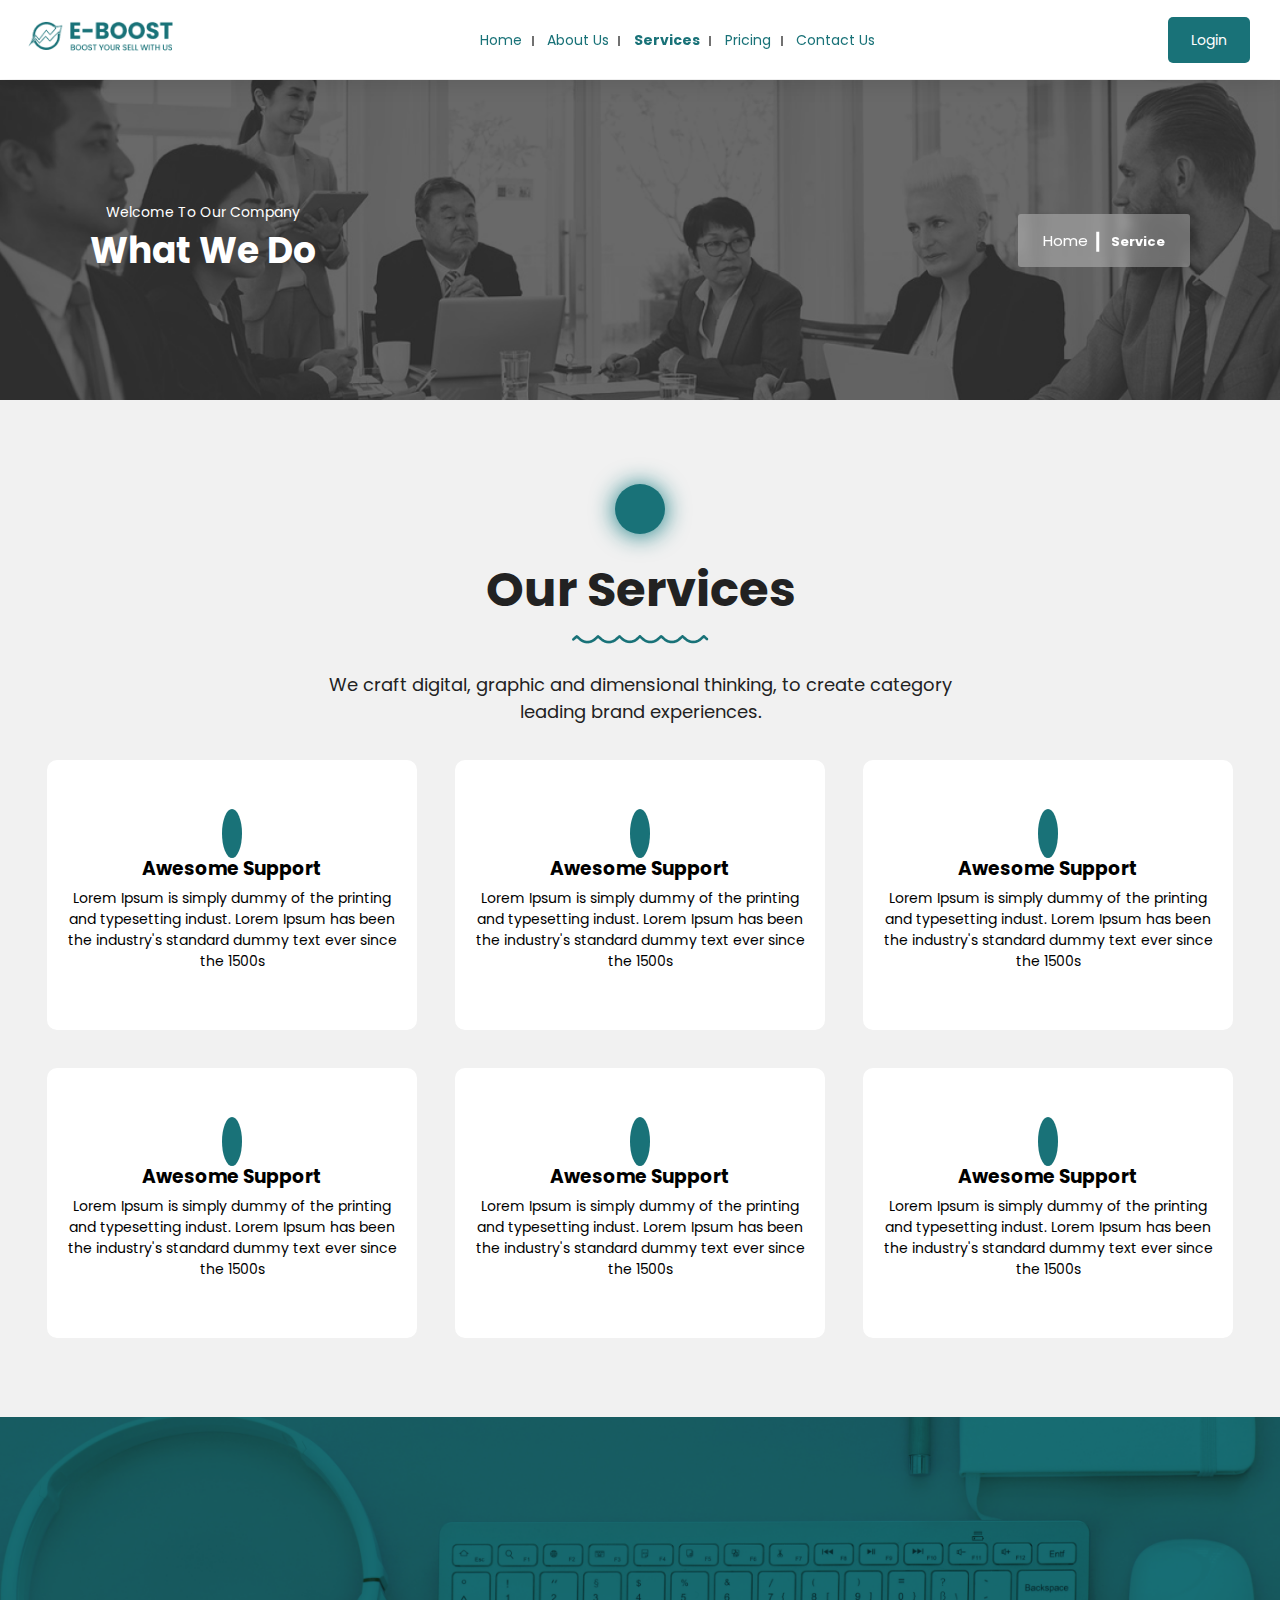
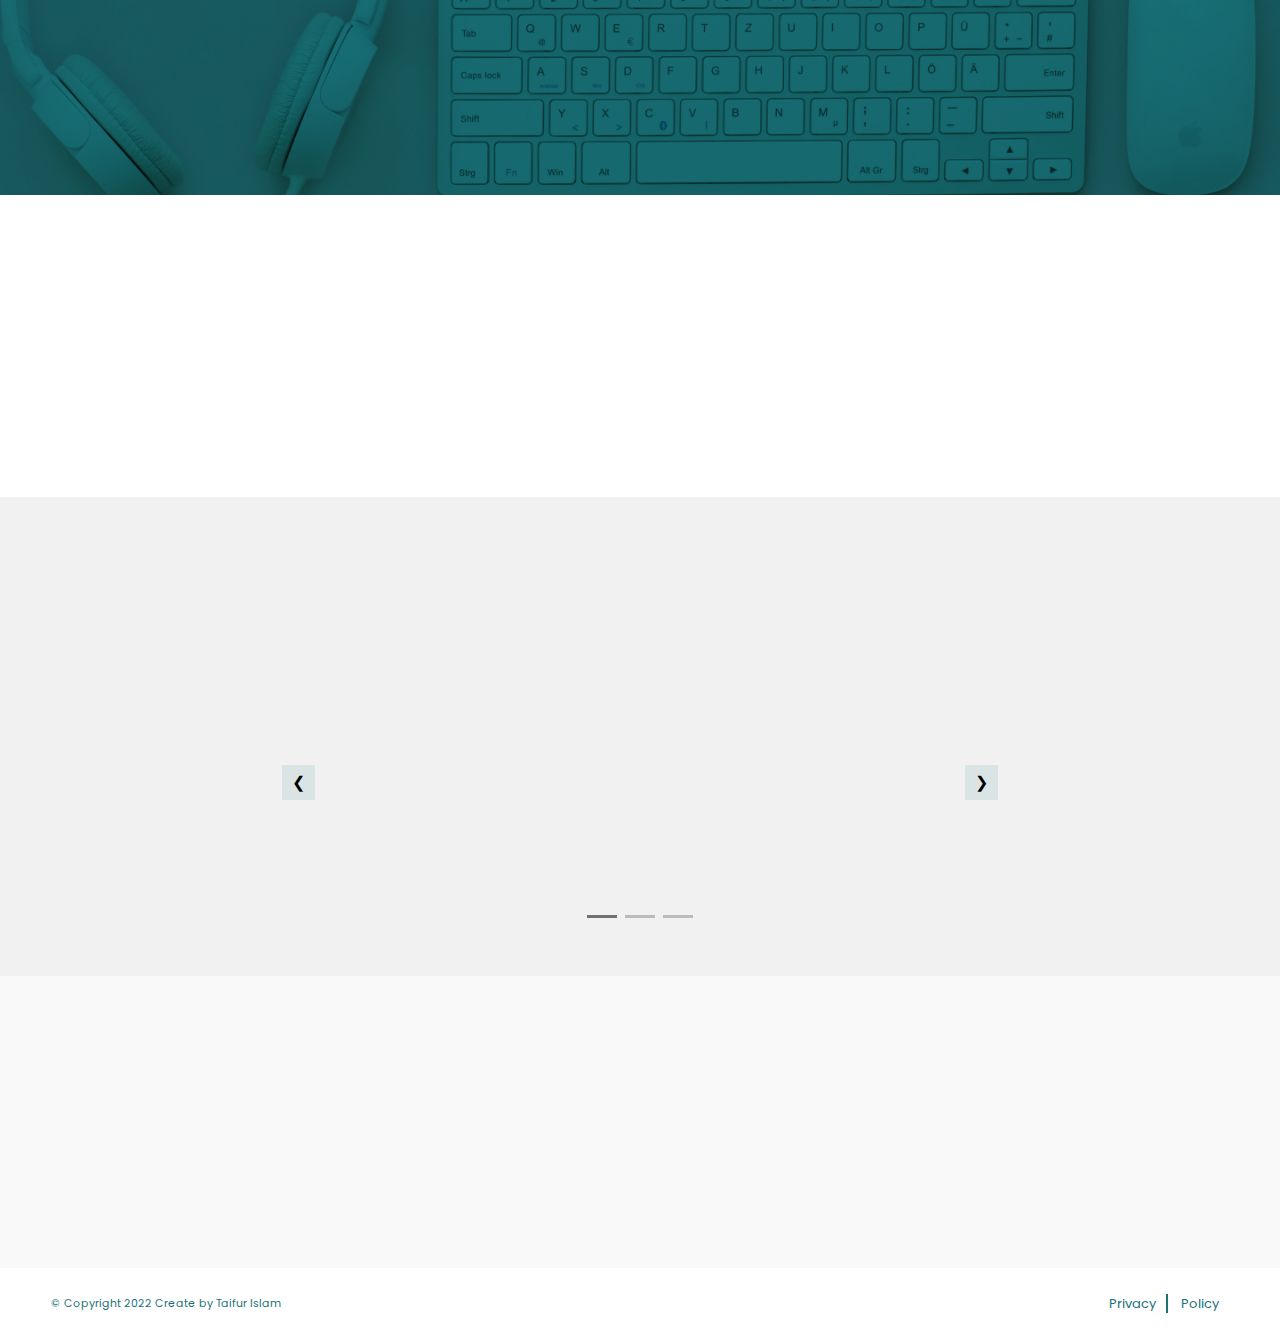
==== commit 681595ef: "Bug fix" ====
--- a/service.html
+++ b/service.html
@@ -69,7 +69,7 @@
 
         <div class="about-hero serivce-hero">
           <div
-            class="about__hero__text wow animate__animated animate__fadeInUp"
+            class="about__hero__text serivce-hero-text wow animate__animated animate__fadeInUp"
           >
             <p>Welcome To Our Company</p>
             <h2>What We Do</h2>
--- a/Css/Style.css
+++ b/Css/Style.css
@@ -157,7 +157,7 @@
 /*------------- hero start -----------*/
 .hero-container {
   display: flex;
-  justify-content: space-around;
+  justify-content: center;
   align-items: center;
   height: auto;
   width: 100%;
@@ -443,7 +443,7 @@
   background-color: #197278;
   color: #ffffff;
   padding: 10px;
-  box-shadow: rgb(25 114 120 / 94%) 0px 1px 25px;
+  box-shadow: rgb(0 114 120 / 94%) 0px 1px 25px;
   border-radius: 50%;
   -webkit-border-radius: 50%;
   -moz-border-radius: 50%;
@@ -491,11 +491,15 @@
   margin: 15px;
   background-color: #ffffff;
   border-radius: 10px;
-
+  transition: 0.3s;
   -webkit-border-radius: 10px;
   -moz-border-radius: 10px;
   -ms-border-radius: 10px;
   -o-border-radius: 10px;
+  -webkit-transition: 0.3s;
+  -moz-transition: 0.3s;
+  -ms-transition: 0.3s;
+  -o-transition: 0.3s;
 }
 .service-container .service__card h3 {
   margin: 5px 0;
@@ -540,7 +544,7 @@
   justify-content: center;
   align-items: center;
   border: 1px solid #197278;
-  padding: 10px;
+  padding: 40px 10px;
   margin: 4% 0%;
   border-radius: 10px;
   -webkit-border-radius: 10px;
@@ -678,10 +682,10 @@
   -webkit-backdrop-filter: blur(5px);
 }
 .work-container .work h1 {
-  font-size: 1.7rem;
+  font-size: 36px;
 }
 .work-container .work h2 {
-  font-size: 1.2rem;
+  font-size: 30px;
 }
 /*------------- Our Work end -----------*/
 
@@ -761,7 +765,7 @@
   display: flex;
   justify-content: center;
   align-items: center;
-  padding: 2%;
+  padding: 4% 2%;
 }
 .pricing-container .pricing__main .pricing__cards p {
   font-size: 18px;
@@ -789,7 +793,7 @@
 .pricing-container .pricing__main .pricing__card {
   background-color: #ffffff;
   padding: 2% 1%;
-  margin: 20px 10px;
+  margin: 20px 15px;
   width: 270px;
   height: 450px;
   border-radius: 10px;
@@ -983,7 +987,7 @@
   text-align: start;
 }
 .footer-container .main__footer .footer__logo img {
-  width: 60%;
+  width: 40%;
 }
 .footer-container .footer__logo p {
   color: #222222;
@@ -1017,10 +1021,7 @@
   -ms-border-radius: 3px;
   -o-border-radius: 3px;
 }
-.footer-container .company__footer ul li a:hover {
-  color: #ffffff;
-  background-color: #197278;
-}
+
 .footer-container .footer__support {
   display: flex;
   align-items: center;
@@ -1048,10 +1049,6 @@
   -moz-border-radius: 3px;
   -ms-border-radius: 3px;
   -o-border-radius: 3px;
-}
-.footer-container .footer__support ul li a:hover {
-  color: #ffffff;
-  background-color: #197278;
 }
 
 .footer-container .footer__subscribe {
@@ -1197,6 +1194,13 @@
     top: 0;
   }
 }
+@media screen and (max-width: 2499px) {
+  .home-about-image .user-photos {
+    position: absolute;
+    top: 35%;
+    left: 40%;
+  }
+}
 
 @media screen and (max-width: 1700px) {
   .container {
@@ -1214,17 +1218,38 @@
     z-index: 10;
     top: 0;
   }
+
+  .home-about-image .user-photos {
+    position: absolute;
+    top: 35%;
+    left: 37%;
+  }
+}
+
+@media screen and (max-width: 1370px) {
+  .home-about-image .user-photos {
+    position: absolute;
+    top: 35%;
+    left: 34%;
+  }
 }
 
 @media screen and (max-width: 1230px) {
-  .service-container .service__cards .service__card {
-    width: auto;
-    height: auto;
-  }
   .hero-bg img {
     position: absolute;
     left: 200px;
     top: 10px;
+  }
+
+  .home-about-image .user-photos {
+    position: absolute;
+    top: 35%;
+    left: 30%;
+  }
+
+  .service-container .service__cards .service__card {
+    width: auto;
+    height: auto;
   }
 }
 
@@ -1389,6 +1414,12 @@
   .work-container .work {
     width: 210px;
     height: 200px;
+  }
+  .work-container .work h1 {
+    font-size: 1.7rem;
+  }
+  .work-container .work h2 {
+    font-size: 1.2rem;
   }
 
   .pricing-container .pricing__main .pricing__cards {
--- a/Css/about-us.css
+++ b/Css/about-us.css
@@ -71,7 +71,7 @@
   display: flex;
   justify-content: center;
   align-items: center;
-  padding: 5% 3%;
+  padding: 5% 2%;
 }
 .overview-container .overview__text {
   margin-right: 20px;
@@ -243,6 +243,12 @@
   }
 }
 
+@media screen and (max-width: 1300px) {
+  .overview-container .overview__text h1 {
+    font-size: 35px;
+  }
+}
+
 @media screen and (max-width: 1115px) {
   .overview-container .overview__text {
     padding: 10px 0;
@@ -275,6 +281,10 @@
 }
 
 @media screen and (max-width: 1040px) {
+  .overview-container .overview__text h1 {
+    font-size: 30px;
+  }
+
   /* team member */
   .team__img__text {
     bottom: -36px;
@@ -456,8 +466,12 @@
       url(/image/overview.png) no-repeat center center / cover;
   }
   .overview-container h1 {
-    font-size: 1.5rem;
     margin-bottom: 10px;
+    text-align: start;
+  }
+  .overview-container .overview__text h1 {
+    font-size: 1.3rem;
+    color: #fff;
   }
   .overview-container p {
     text-align: start;
@@ -478,6 +492,19 @@
 }
 
 @media screen and (max-width: 400px) {
+  .about-hero {
+    display: flex;
+    flex-direction: column;
+    justify-content: center;
+    align-items: center;
+  }
+  .about__hero__text {
+    margin-bottom: 20px;
+  }
+  about__hero__btn {
+    margin-top: 20px;
+  }
+
   .about-hero .about__hero__text h2 {
     font-size: 1.2rem;
   }
@@ -505,19 +532,6 @@
     font-size: 0.9rem;
   }
 
-  .about-hero {
-    display: flex;
-    flex-direction: column;
-    justify-content: center;
-    align-items: center;
-  }
-  .about__hero__text {
-    margin-bottom: 20px;
-  }
-  about__hero__btn {
-    margin-top: 20px;
-  }
-
   .team__text h1 {
     font-size: 1.3rem;
   }
--- a/Css/service.css
+++ b/Css/service.css
@@ -10,3 +10,12 @@
 .serivce-hero {
   background-image: url("/image/service\ hero\ bg.png");
 }
+
+@media screen and (max-width: 460px) {
+  .serivce-hero .serivce-hero-text h2 {
+    font-size: 25px;
+  }
+  .service__header h1 {
+    font-size: 35px;
+  }
+}
